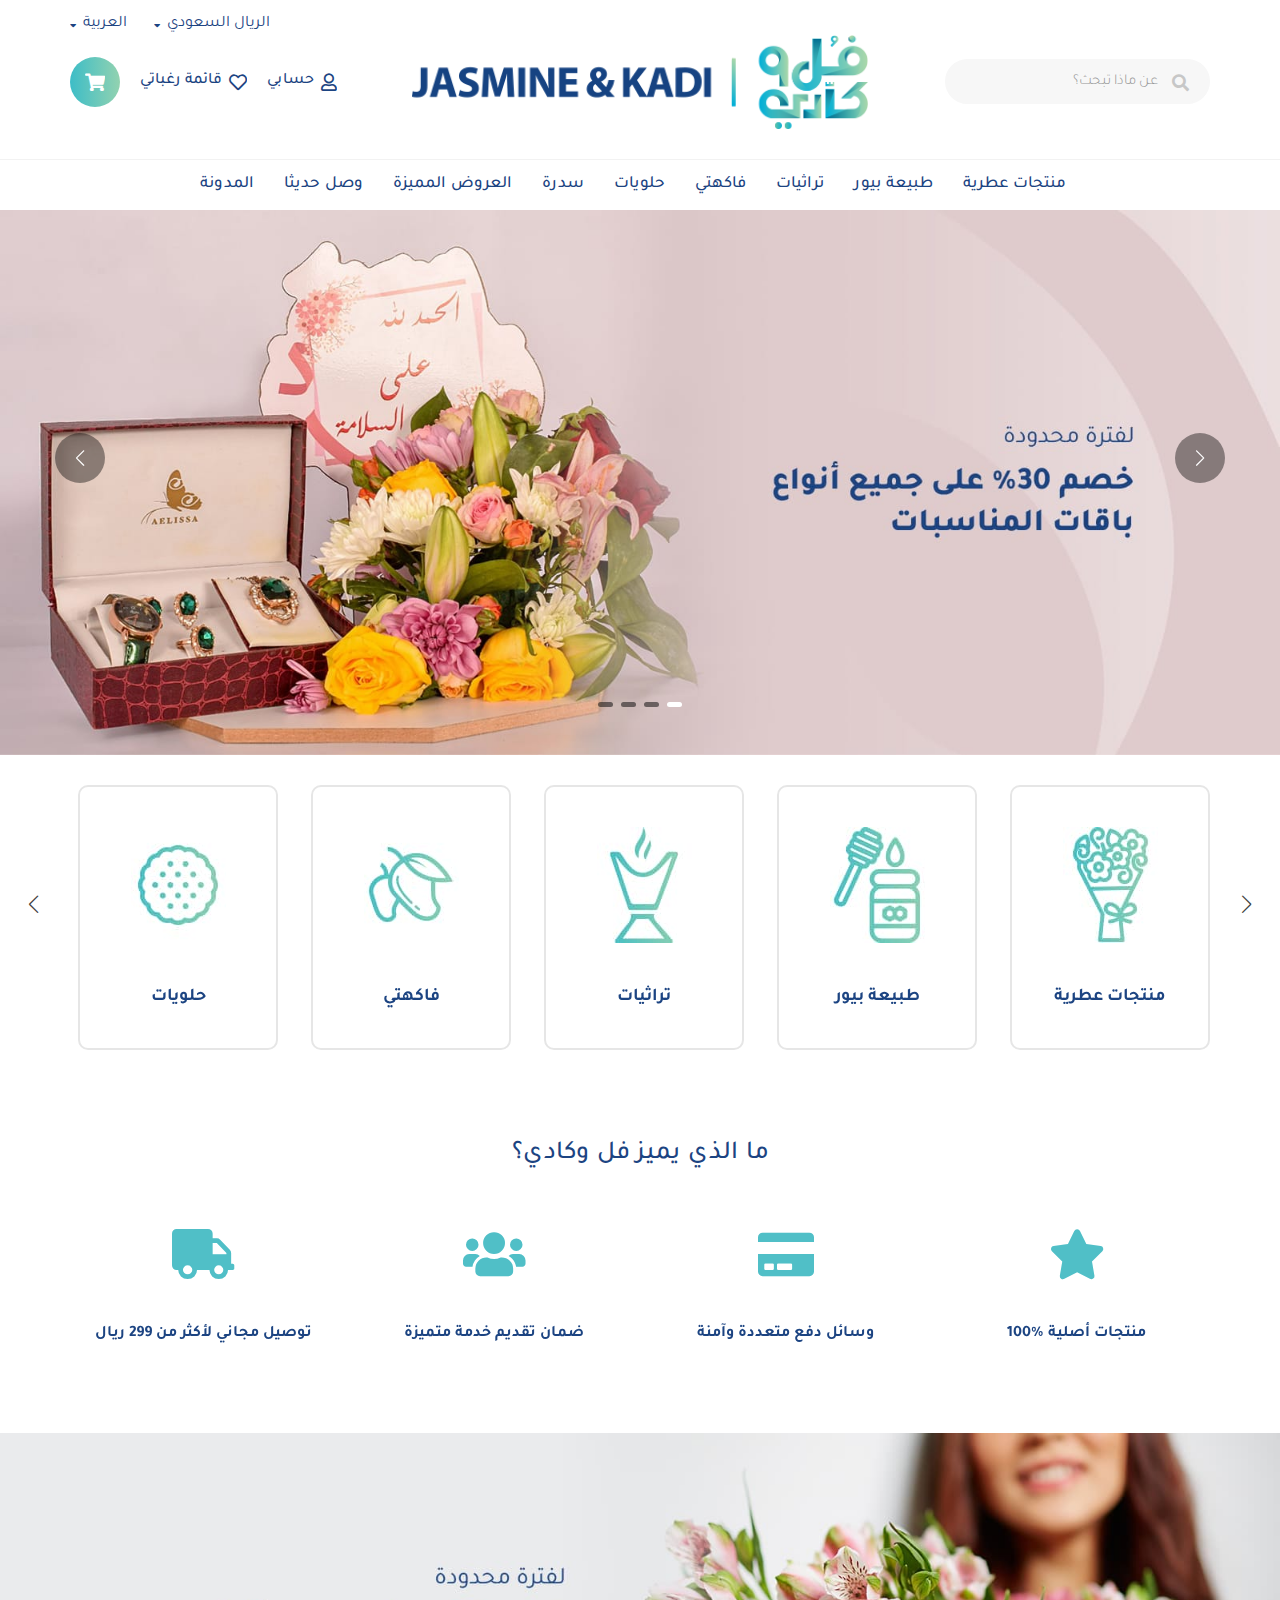
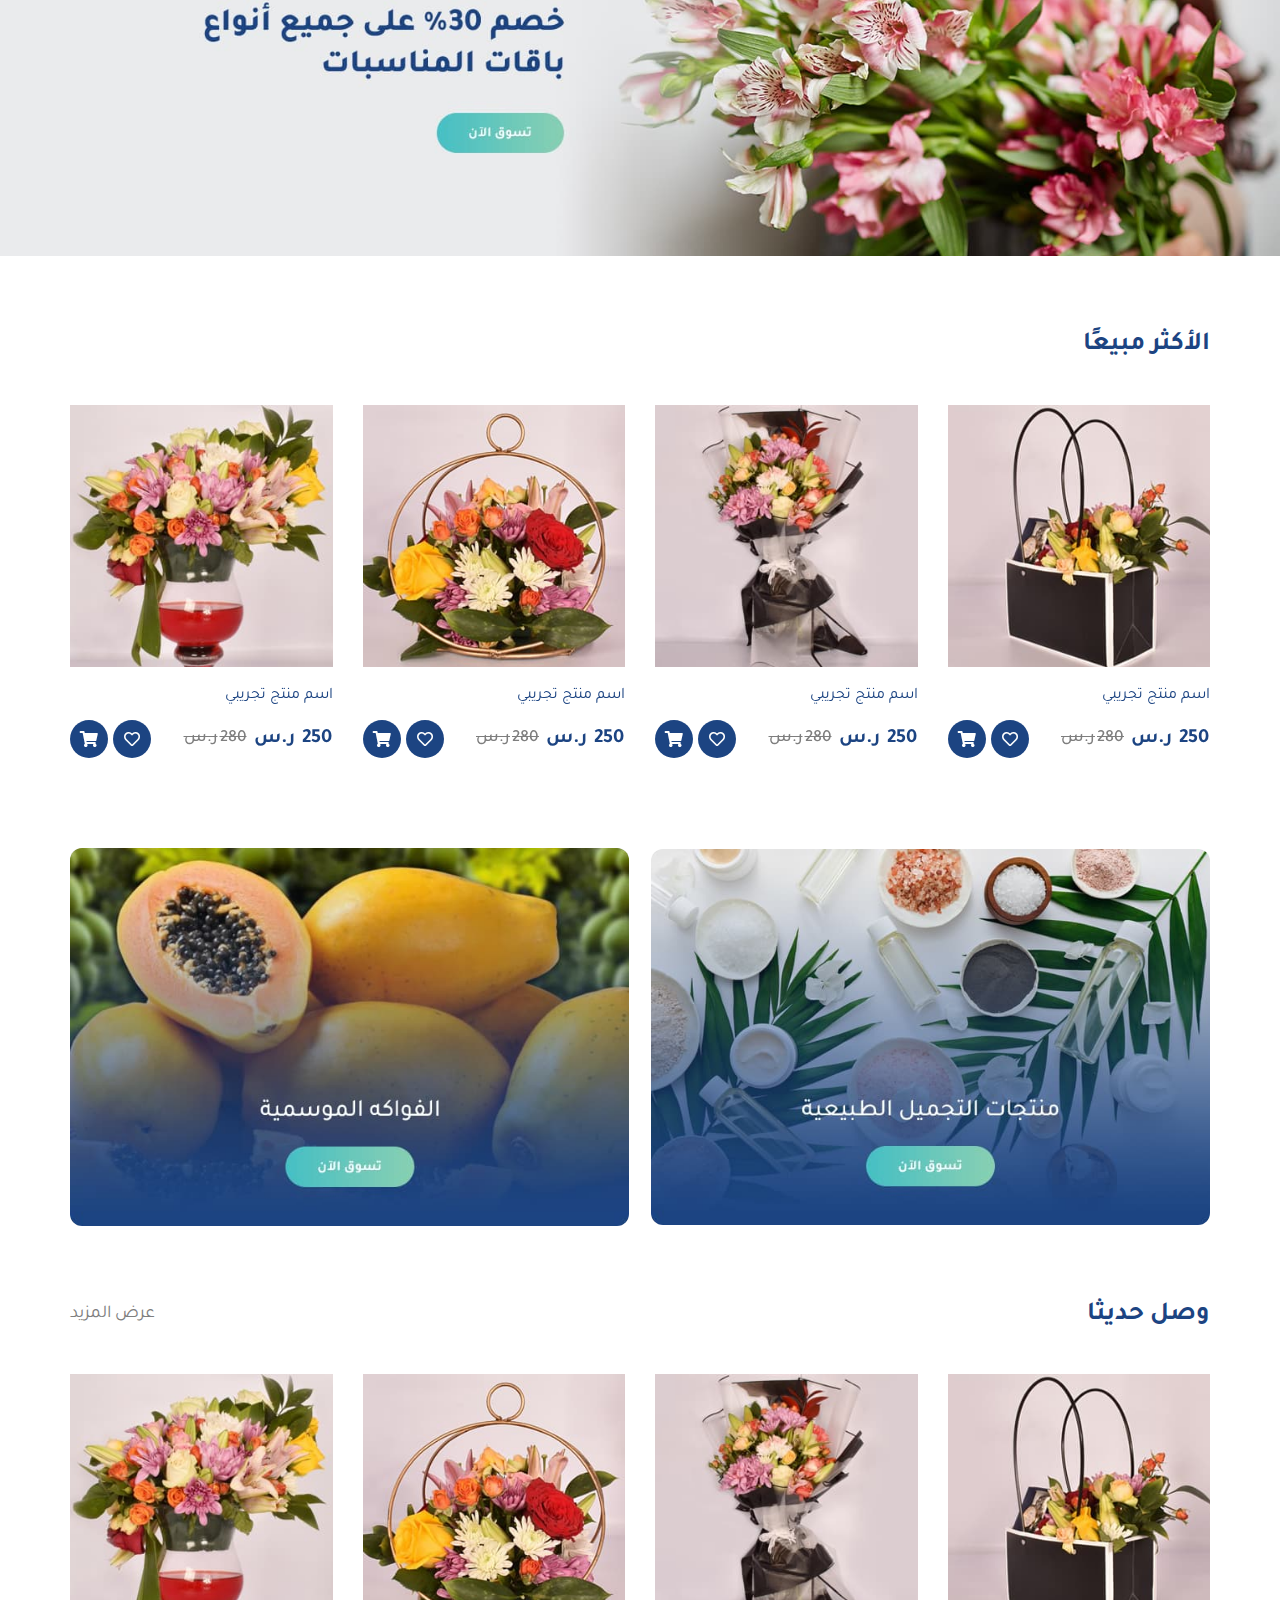
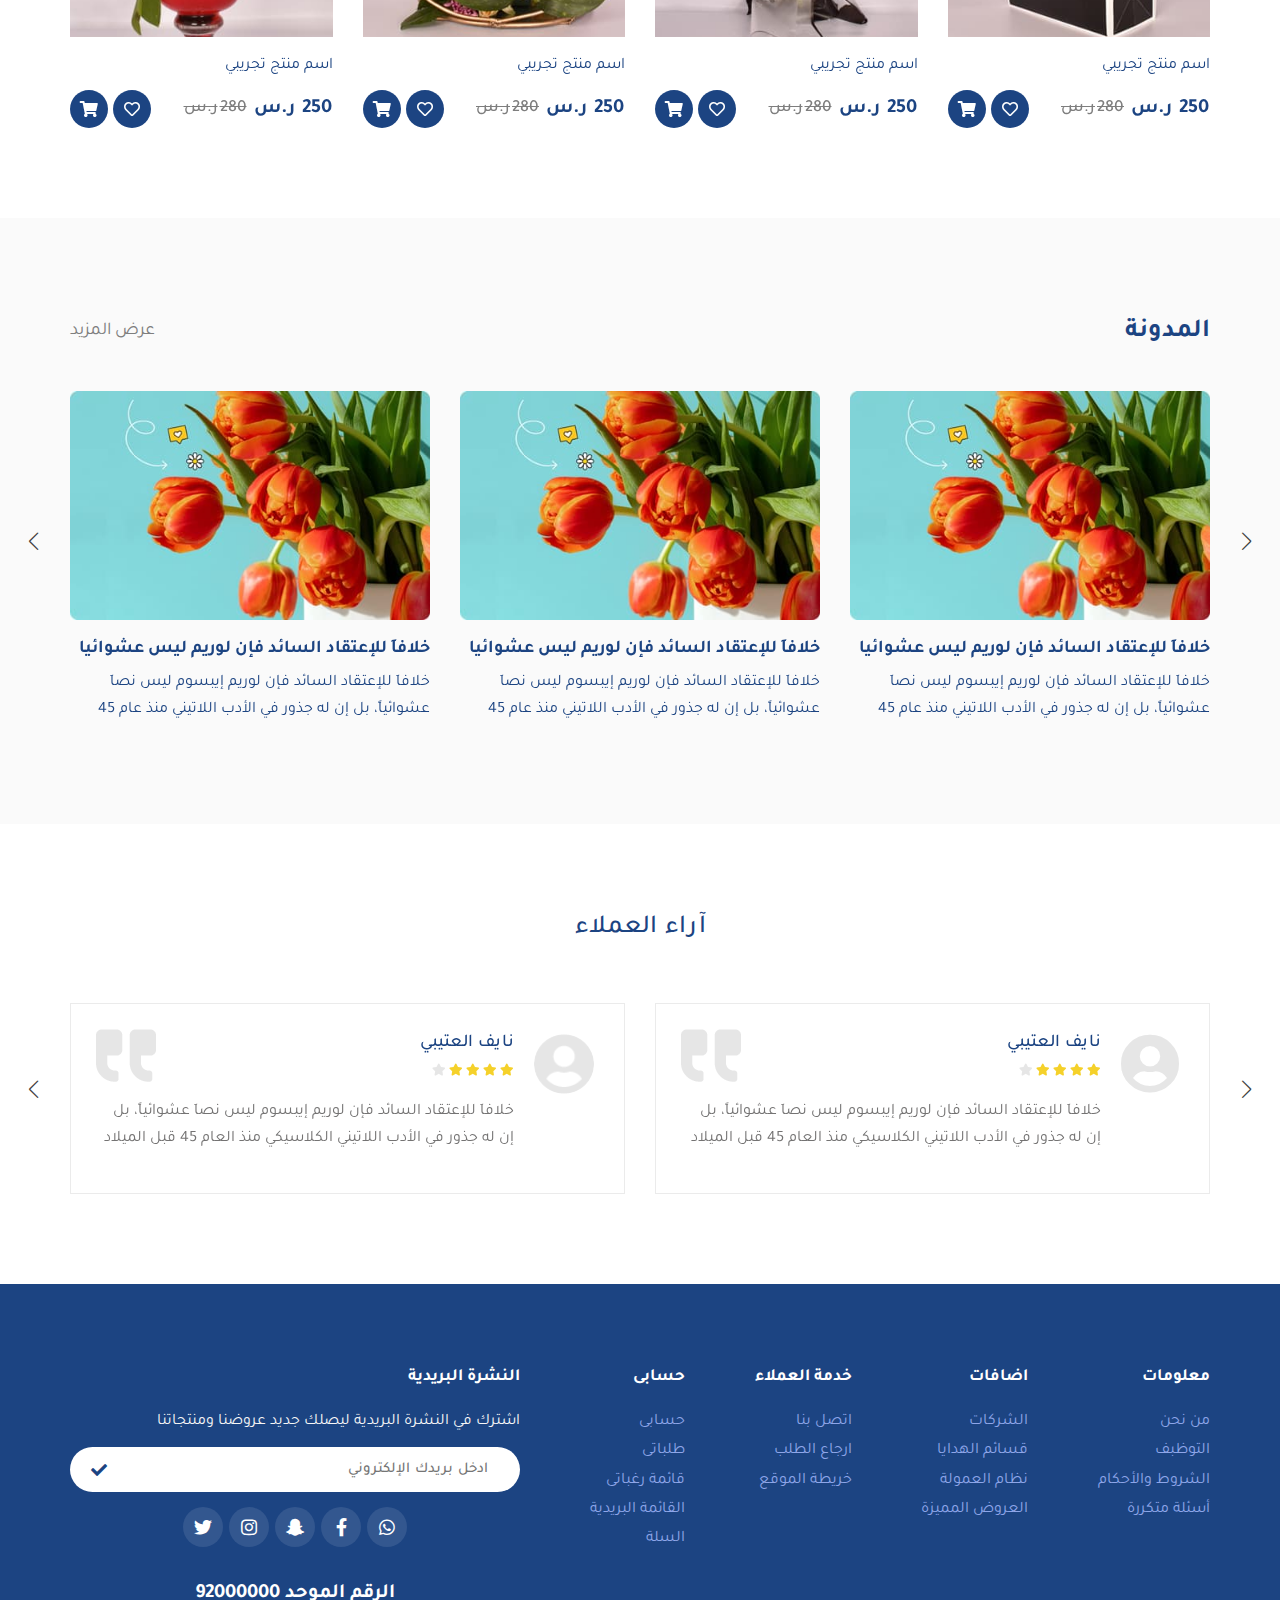
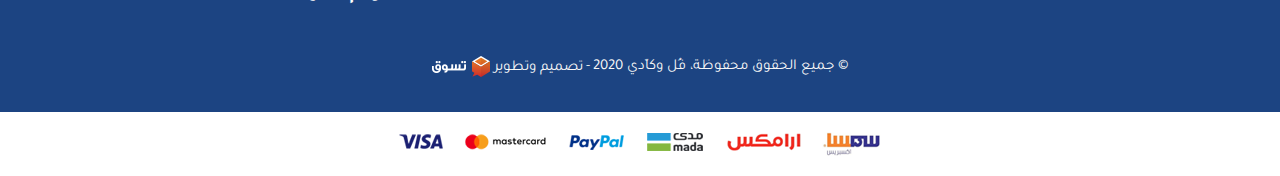
==== index.html @ ade29375 "finished" ====
<!DOCTYPE html>
<html lang="ar" dir="rtl">
  <head>
    <meta charset="UTF-8" />
    <meta name="viewport" content="width=device-width, initial-scale=1.0" />
    <link rel="stylesheet" href="./css/vendor/all.min.css" />
    <link rel="stylesheet" href="./css/vendor/bootstrap.min.css" />
    <link rel="stylesheet" href="./css/vendor/swiper-bundle.css" />
    <link rel="stylesheet" href="./css/main.css" />
    <link rel="shortcut icon" href="./images/favicon.png" />
    <title>فل وكادى</title>
  </head>

  <body class="overflow">
    <div class="pre-loader">
      <div class="content">
        <div class="flower-spinner">
          <div class="dots-container">
            <div class="bigger-dot">
              <div class="smaller-dot"></div>
            </div>
          </div>
        </div>
      </div>
    </div>

    <nav>
      <div class="container">
        <div class="nav-bottom">
          <div class="nav-icons nav-icons-sm flex-center">
            <div class="nava-btn nav-icon" id="nava-icon">
              <div class="ico-btn">
                <i class="fas fa-bars"></i>
              </div>
            </div>
            <div class="search-btn nav-icon" id="search-btn">
              <div class="ico-btn">
                <i class="fas fa-search"></i>
              </div>
            </div>
          </div>
          <div class="search">
            <div class="search-content">
              <div class="form">
                <div class="input-form">
                  <input type="text" placeholder="عن ماذا تبحث؟" />
                  <button class="search-btn flex-center">
                    <i class="fas fa-search"></i>
                  </button>
                </div>
              </div>
            </div>
          </div>
          <div class="nav-logo">
            <a href="#"><img src="./images/logo.png" alt=".." /></a>
          </div>
          <div class="nav-icons flex-center">
            <div class="top-setting user nav-icon">
              <span class="setting-anchor ico-btn">
                <i class="far fa-user"></i>
                <div class="txt">حسابي</div>
              </span>
              <ul class="top-dropDown">
                <li><a href="#">تسجيل الدخول</a></li>
                <li><a href="#"> تسجيل جديد</a></li>
              </ul>
            </div>
            <div class="favourite nav-icon">
              <a href="#" class="ico-btn">
                <i class="far fa-heart"></i>
                <div class="txt">قائمة رغباتي</div>
              </a>
            </div>
            <div class="cart nav-icon">
              <div class="ico-btn">
                <i class="fas fa-shopping-cart"></i>
              </div>
            </div>
            <div class="top-settings flex-center">
              <div class="top-setting currency nav-icon">
                <span class="setting-anchor ico-btn">
                  <span class="txt">الريال السعودي</span>
                  <i class="fas fa-caret-down down"></i>
                </span>
                <ul class="top-dropDown">
                  <li><a href="#">الريال السعودي</a></li>
                  <li><a href="#"> جنية مصرى</a></li>
                </ul>
              </div>
              <div class="top-setting nav-lang nav-icon">
                <span class="setting-anchor ico-btn">
                  <span class="txt">العربية</span>
                  <i class="fas fa-caret-down down"></i>
                </span>
                <ul class="top-dropDown">
                  <li><a href="./index.html">العربية</a></li>
                  <li><a href="./index-en.html"> English</a></li>
                </ul>
              </div>
            </div>
          </div>
        </div>
      </div>
      <div class="nava-container">
        <div class="container">
          <div class="nava" id="nava">
            <div class="nava-content">
              <div class="nava-head">
                <div class="top-settings flex-center">
                  <div class="top-setting currency nav-icon">
                    <span class="setting-anchor ico-btn">
                      <span class="txt">الريال السعودي</span>
                      <i class="fas fa-caret-down down"></i>
                    </span>
                    <ul class="top-dropDown">
                      <li><a href="#">الريال السعودي</a></li>
                      <li><a href="#"> جنية مصرى</a></li>
                    </ul>
                  </div>
                  <div class="top-setting nav-lang nav-icon">
                    <span class="setting-anchor ico-btn">
                      <span class="txt">العربية</span>
                      <i class="fas fa-caret-down down"></i>
                    </span>
                    <ul class="top-dropDown">
                      <li><a href="./index.html">العربية</a></li>
                      <li><a href="./index-en.html"> English</a></li>
                    </ul>
                  </div>
                </div>
                <div class="nava-close" id="close-nava">
                  <i class="fas fa-times"></i>
                </div>
              </div>
              <ul>
                <li><a href="#"> منتجات عطرية </a></li>
                <li class="top-setting sm-slide slide">
                  <a class="setting-anchor drop">
                    طبيعة بيور<i class="fas fa-angle-down down"></i>
                  </a>
                  <ul class="top-dropDown">
                    <li><a href="#">عسل</a></li>
                    <li><a href="#">سمن</a></li>
                    <li><a href="#">زيت سمسم</a></li>
                    <li><a href="#">سمن</a></li>
                  </ul>
                </li>
                <li><a href="#">تراثيات</a></li>
                <li><a href="#">فاكهتي</a></li>
                <li><a href="#">حلويات </a></li>
                <li><a href="#">سدرة </a></li>
                <li><a href="#">العروض المميزة</a></li>
                <li><a href="#">وصل حديثا </a></li>
                <li><a href="#">المدونة </a></li>
              </ul>
            </div>
          </div>
        </div>
      </div>
    </nav>

    <div class="search-form" id="search-form">
      <div class="close-search" id="close-search">
        <i class="fas fa-times"></i>
      </div>
      <div class="search">
        <div class="search-content">
          <div class="form">
            <div class="input-form">
              <input type="text" placeholder="ابحث عن ما تريد..." />
              <button class="search-btn flex-center">
                <i class="fas fa-search"></i>
              </button>
            </div>
          </div>
        </div>
      </div>
    </div>

    <header>
      <div class="swiper-container slider">
        <div class="swiper-wrapper">
          <div class="swiper-slide">
            <a href="#"
              ><img src="./images/header/header.jpg" alt="slide1 banner"
            /></a>
          </div>
          <div class="swiper-slide">
            <a href="#"
              ><img src="./images/header/header.jpg" alt="slide1 banner"
            /></a>
          </div>
          <div class="swiper-slide">
            <a href="#"
              ><img src="./images/header/header.jpg" alt="slide1 banner"
            /></a>
          </div>
          <div class="swiper-slide">
            <a href="#"
              ><img src="./images/header/header.jpg" alt="slide1 banner"
            /></a>
          </div>
        </div>

        <div class="swiper-pagination"></div>

        <div class="swiper-button-prev"></div>
        <div class="swiper-button-next"></div>
      </div>
    </header>

    <section class="categories">
      <div class="container">
        <div class="categories-content">
          <div class="categories-swiper-container s-containe">
            <div class="swiper-wrapper">
              <div class="swiper-slide">
                <div class="category">
                  <a href="#">
                    <div class="category-img">
                      <img src="./images/categories/1.jpg" alt=".." />
                    </div>
                    <h4>منتجات عطرية</h4>
                  </a>
                </div>
              </div>
              <div class="swiper-slide">
                <div class="category">
                  <a href="#">
                    <div class="category-img">
                      <img src="./images/categories/2.jpg" alt=".." />
                    </div>
                    <h4>طبيعة بيور</h4>
                  </a>
                </div>
              </div>
              <div class="swiper-slide">
                <div class="category">
                  <a href="#">
                    <div class="category-img">
                      <img src="./images/categories/3.jpg" alt=".." />
                    </div>
                    <h4>تراثيات</h4>
                  </a>
                </div>
              </div>
              <div class="swiper-slide">
                <div class="category">
                  <a href="#">
                    <div class="category-img">
                      <img src="./images/categories/4.jpg" alt=".." />
                    </div>
                    <h4>فاكهتي</h4>
                  </a>
                </div>
              </div>
              <div class="swiper-slide">
                <div class="category">
                  <a href="#">
                    <div class="category-img">
                      <img src="./images/categories/5.jpg" alt=".." />
                    </div>
                    <h4>حلويات</h4>
                  </a>
                </div>
              </div>
              <div class="swiper-slide">
                <div class="category">
                  <a href="#">
                    <div class="category-img">
                      <img src="./images/categories/6.jpg" alt=".." />
                    </div>
                    <h4>سدرة</h4>
                  </a>
                </div>
              </div>
            </div>

            <div class="swiper-pagination"></div>

            <div class="swiper-button-prev"></div>
            <div class="swiper-button-next"></div>
          </div>
        </div>
      </div>
    </section>

    <section class="notes">
      <div class="container">
        <div class="s-head">
          <h3>ما الذي يميز فٌل وكاّدي؟</h3>
        </div>
        <div class="notes-content">
          <div class="notes-swiper-container s-containe">
            <div class="swiper-wrapper">
              <div class="swiper-slide">
                <div class="note">
                  <a href="#">
                    <div class="note-img">
                      <i class="fas fa-star"></i>
                    </div>
                    <h4>منتجات أصلية %100</h4>
                  </a>
                </div>
              </div>
              <div class="swiper-slide">
                <div class="note">
                  <a href="#">
                    <div class="note-img">
                      <i class="fas fa-credit-card"></i>
                    </div>
                    <h4>وسائل دفع متعددة وآمنة</h4>
                  </a>
                </div>
              </div>
              <div class="swiper-slide">
                <div class="note">
                  <a href="#">
                    <div class="note-img">
                      <i class="fas fa-users"></i>
                    </div>
                    <h4>ضمان تقديم خدمة متميزة</h4>
                  </a>
                </div>
              </div>
              <div class="swiper-slide">
                <div class="note">
                  <a href="#">
                    <div class="note-img">
                      <i class="fas fa-truck"></i>
                    </div>
                    <h4>توصيل مجاني لأكثر من 299 ريال</h4>
                  </a>
                </div>
              </div>
            </div>

            <div class="swiper-pagination"></div>
          </div>
        </div>
      </div>
    </section>

    <section class="banner-container">
      <div class="banner-content flex-center">
        <div class="banner">
          <a href="#"><img src="./images/banners/1.jpg" alt=".." /></a>
        </div>
      </div>
    </section>

    <section class="product-slider">
      <div class="container">
        <div class="product-head s-head">
          <h3>الأكثر مبيعًا</h3>
        </div>
        <div class="product-body">
          <div class="product-swiper-container s-container s-containe">
            <div class="swiper-wrapper">
              <div class="swiper-slide">
                <div class="product">
                  <div class="product-img">
                    <a href="#">
                      <img src="./images/products/1.jpg" alt=".." />
                    </a>
                  </div>
                  <div class="product-disc">
                    <h5><a href="#">اسم منتج تجريبي</a></h5>
                    <div class="inner-disc">
                      <div class="price flex-center">
                        <div class="now"><span>250</span> <span>ر.س</span></div>
                        <div class="price-sale">
                          <span>280</span><span>ر.س</span>
                        </div>
                      </div>
                      <div class="product-btns flex-center">
                        <div class="like flex-center">
                          <a href="#"><i class="far fa-heart"></i></a>
                        </div>
                        <div class="cart flex-center">
                          <a href="#"><i class="fas fa-shopping-cart"></i></a>
                        </div>
                      </div>
                    </div>
                  </div>
                </div>
              </div>
              <div class="swiper-slide">
                <div class="product">
                  <div class="product-img">
                    <a href="#">
                      <img src="./images/products/2.jpg" alt=".." />
                    </a>
                  </div>
                  <div class="product-disc">
                    <h5><a href="#">اسم منتج تجريبي</a></h5>
                    <div class="inner-disc">
                      <div class="price flex-center">
                        <div class="now"><span>250</span> <span>ر.س</span></div>
                        <div class="price-sale">
                          <span>280</span><span>ر.س</span>
                        </div>
                      </div>
                      <div class="product-btns flex-center">
                        <div class="like flex-center">
                          <a href="#"><i class="far fa-heart"></i></a>
                        </div>
                        <div class="cart flex-center">
                          <a href="#"><i class="fas fa-shopping-cart"></i></a>
                        </div>
                      </div>
                    </div>
                  </div>
                </div>
              </div>
              <div class="swiper-slide">
                <div class="product">
                  <div class="product-img">
                    <a href="#">
                      <img src="./images/products/3.jpg" alt=".." />
                    </a>
                  </div>
                  <div class="product-disc">
                    <h5><a href="#">اسم منتج تجريبي</a></h5>
                    <div class="inner-disc">
                      <div class="price flex-center">
                        <div class="now"><span>250</span> <span>ر.س</span></div>
                        <div class="price-sale">
                          <span>280</span><span>ر.س</span>
                        </div>
                      </div>
                      <div class="product-btns flex-center">
                        <div class="like flex-center">
                          <a href="#"><i class="far fa-heart"></i></a>
                        </div>
                        <div class="cart flex-center">
                          <a href="#"><i class="fas fa-shopping-cart"></i></a>
                        </div>
                      </div>
                    </div>
                  </div>
                </div>
              </div>
              <div class="swiper-slide">
                <div class="product">
                  <div class="product-img">
                    <a href="#">
                      <img src="./images/products/4.jpg" alt=".." />
                    </a>
                  </div>
                  <div class="product-disc">
                    <h5><a href="#">اسم منتج تجريبي</a></h5>
                    <div class="inner-disc">
                      <div class="price flex-center">
                        <div class="now"><span>250</span> <span>ر.س</span></div>
                        <div class="price-sale">
                          <span>280</span><span>ر.س</span>
                        </div>
                      </div>
                      <div class="product-btns flex-center">
                        <div class="like flex-center">
                          <a href="#"><i class="far fa-heart"></i></a>
                        </div>
                        <div class="cart flex-center">
                          <a href="#"><i class="fas fa-shopping-cart"></i></a>
                        </div>
                      </div>
                    </div>
                  </div>
                </div>
              </div>
            </div>

            <div class="swiper-pagination"></div>

            <div class="swiper-button-prev"></div>
            <div class="swiper-button-next"></div>
          </div>
        </div>
      </div>
    </section>

    <section class="banner-container banner2">
      <div class="container">
        <div class="banner-content flex-center">
          <div class="banner">
            <a href="#"><img src="./images/banners/2.jpg" alt=".." /></a>
          </div>
          <div class="banner">
            <a href="#"><img src="./images/banners/3.jpg" alt=".." /></a>
          </div>
        </div>
      </div>
    </section>

    <section class="product-slider">
      <div class="container">
        <div class="product-head s-head">
          <h3>وصل حديثا</h3>
          <a href="#">عرض المزيد</a>
        </div>
        <div class="product-body">
          <div class="product-swiper-container s-container s-containe">
            <div class="swiper-wrapper">
              <div class="swiper-slide">
                <div class="product">
                  <div class="product-img">
                    <a href="#">
                      <img src="./images/products/1.jpg" alt=".." />
                    </a>
                  </div>
                  <div class="product-disc">
                    <h5><a href="#">اسم منتج تجريبي</a></h5>
                    <div class="inner-disc">
                      <div class="price flex-center">
                        <div class="now"><span>250</span> <span>ر.س</span></div>
                        <div class="price-sale">
                          <span>280</span><span>ر.س</span>
                        </div>
                      </div>
                      <div class="product-btns flex-center">
                        <div class="like flex-center">
                          <a href="#"><i class="far fa-heart"></i></a>
                        </div>
                        <div class="cart flex-center">
                          <a href="#"><i class="fas fa-shopping-cart"></i></a>
                        </div>
                      </div>
                    </div>
                  </div>
                </div>
              </div>
              <div class="swiper-slide">
                <div class="product">
                  <div class="product-img">
                    <a href="#">
                      <img src="./images/products/2.jpg" alt=".." />
                    </a>
                  </div>
                  <div class="product-disc">
                    <h5><a href="#">اسم منتج تجريبي</a></h5>
                    <div class="inner-disc">
                      <div class="price flex-center">
                        <div class="now"><span>250</span> <span>ر.س</span></div>
                        <div class="price-sale">
                          <span>280</span><span>ر.س</span>
                        </div>
                      </div>
                      <div class="product-btns flex-center">
                        <div class="like flex-center">
                          <a href="#"><i class="far fa-heart"></i></a>
                        </div>
                        <div class="cart flex-center">
                          <a href="#"><i class="fas fa-shopping-cart"></i></a>
                        </div>
                      </div>
                    </div>
                  </div>
                </div>
              </div>
              <div class="swiper-slide">
                <div class="product">
                  <div class="product-img">
                    <a href="#">
                      <img src="./images/products/3.jpg" alt=".." />
                    </a>
                  </div>
                  <div class="product-disc">
                    <h5><a href="#">اسم منتج تجريبي</a></h5>
                    <div class="inner-disc">
                      <div class="price flex-center">
                        <div class="now"><span>250</span> <span>ر.س</span></div>
                        <div class="price-sale">
                          <span>280</span><span>ر.س</span>
                        </div>
                      </div>
                      <div class="product-btns flex-center">
                        <div class="like flex-center">
                          <a href="#"><i class="far fa-heart"></i></a>
                        </div>
                        <div class="cart flex-center">
                          <a href="#"><i class="fas fa-shopping-cart"></i></a>
                        </div>
                      </div>
                    </div>
                  </div>
                </div>
              </div>
              <div class="swiper-slide">
                <div class="product">
                  <div class="product-img">
                    <a href="#">
                      <img src="./images/products/4.jpg" alt=".." />
                    </a>
                  </div>
                  <div class="product-disc">
                    <h5><a href="#">اسم منتج تجريبي</a></h5>
                    <div class="inner-disc">
                      <div class="price flex-center">
                        <div class="now"><span>250</span> <span>ر.س</span></div>
                        <div class="price-sale">
                          <span>280</span><span>ر.س</span>
                        </div>
                      </div>
                      <div class="product-btns flex-center">
                        <div class="like flex-center">
                          <a href="#"><i class="far fa-heart"></i></a>
                        </div>
                        <div class="cart flex-center">
                          <a href="#"><i class="fas fa-shopping-cart"></i></a>
                        </div>
                      </div>
                    </div>
                  </div>
                </div>
              </div>
            </div>

            <div class="swiper-pagination"></div>

            <div class="swiper-button-prev"></div>
            <div class="swiper-button-next"></div>
          </div>
        </div>
      </div>
    </section>

    <section class="news">
      <div class="container">
        <div class="news-head s-head">
          <h3>المدونة</h3>
          <a href="#">عرض المزيد</a>
        </div>
        <div class="news-content">
          <div class="news-swiper-container s-containe">
            <div class="swiper-wrapper">
              <div class="swiper-slide">
                <div class="news-item">
                  <div class="news-img">
                    <a href="#">
                      <img src="./images/news.jpg" alt=".." />
                    </a>
                  </div>
                  <div class="news-body">
                    <h3>
                      <a href="#">
                        خلافاَ للإعتقاد السائد فإن لوريم ليس عشوائيا</a
                      >
                    </h3>
                    <p>
                      خلافاَ للإعتقاد السائد فإن لوريم إيبسوم ليس نصاَ عشوائياً،
                      بل إن له جذور في الأدب اللاتيني منذ عام 45
                    </p>
                  </div>
                </div>
              </div>
              <div class="swiper-slide">
                <div class="news-item">
                  <div class="news-img">
                    <a href="#">
                      <img src="./images/news.jpg" alt=".." />
                    </a>
                  </div>
                  <div class="news-body">
                    <h3>
                      <a href="#">
                        خلافاَ للإعتقاد السائد فإن لوريم ليس عشوائيا</a
                      >
                    </h3>
                    <p>
                      خلافاَ للإعتقاد السائد فإن لوريم إيبسوم ليس نصاَ عشوائياً،
                      بل إن له جذور في الأدب اللاتيني منذ عام 45
                    </p>
                  </div>
                </div>
              </div>
              <div class="swiper-slide">
                <div class="news-item">
                  <div class="news-img">
                    <a href="#">
                      <img src="./images/news.jpg" alt=".." />
                    </a>
                  </div>
                  <div class="news-body">
                    <h3>
                      <a href="#">
                        خلافاَ للإعتقاد السائد فإن لوريم ليس عشوائيا</a
                      >
                    </h3>
                    <p>
                      خلافاَ للإعتقاد السائد فإن لوريم إيبسوم ليس نصاَ عشوائياً،
                      بل إن له جذور في الأدب اللاتيني منذ عام 45
                    </p>
                  </div>
                </div>
              </div>
            </div>

            <div class="swiper-pagination"></div>

            <div class="swiper-button-prev"></div>
            <div class="swiper-button-next"></div>
          </div>
        </div>
      </div>
    </section>

    <section class="comments">
      <div class="container">
        <div class="comments-head s-head">
          <h3>آراء العملاء</h3>
        </div>
        <div class="comments-content">
          <div class="comments-swiper-container s-containe">
            <div class="swiper-wrapper">
              <div class="swiper-slide">
                <div class="comment">
                  <div class="comment-img">
                    <a href="#">
                      <i class="fas fa-user-circle"></i>
                    </a>
                  </div>
                  <div class="comment-body">
                    <h3>
                      <a href="#"> نايف العتيبي </a>
                    </h3>
                    <div class="stars">
                      <i class="fas fa-star"></i>
                      <i class="fas fa-star"></i>
                      <i class="fas fa-star"></i>
                      <i class="fas fa-star"></i>
                      <i class="fas fa-star blank"></i>
                    </div>
                    <p>
                      خلافاَ للإعتقاد السائد فإن لوريم إيبسوم ليس نصاَ عشوائياً،
                      بل إن له جذور في الأدب اللاتيني الكلاسيكي منذ العام 45 قبل
                      الميلاد
                    </p>
                  </div>
                </div>
              </div>
              <div class="swiper-slide">
                <div class="comment">
                  <div class="comment-img">
                    <a href="#">
                      <img src="./images/icons/user.png" alt="..">
                    </a>
                  </div>
                  <div class="comment-body">
                    <h3>
                      <a href="#"> نايف العتيبي </a>
                    </h3>
                    <div class="stars">
                      <i class="fas fa-star"></i>
                      <i class="fas fa-star"></i>
                      <i class="fas fa-star"></i>
                      <i class="fas fa-star"></i>
                      <i class="fas fa-star blank"></i>
                    </div>
                    <p>
                      خلافاَ للإعتقاد السائد فإن لوريم إيبسوم ليس نصاَ عشوائياً،
                      بل إن له جذور في الأدب اللاتيني الكلاسيكي منذ العام 45 قبل
                      الميلاد
                    </p>
                  </div>
                </div>
              </div>
            </div>

            <div class="swiper-pagination"></div>

            <div class="swiper-button-prev"></div>
            <div class="swiper-button-next"></div>
          </div>
        </div>
      </div>
    </section>

    <footer>
      <div class="container">
        <div class="footer-top">
          <div
            class="info footer-list"
            data-target="#collapse1"
            aria-expanded="false"
            aria-controls="collapse1"
          >
            <div class="head">
              <h4>معلومات <i class="fas fa-angle-down down"></i></h4>
            </div>
            <ul id="collapse1">
              <li><a href="#">من نحن</a></li>
              <li><a href="#">التوظبف</a></li>
              <li><a href="#">الشروط والأحكام</a></li>
              <li><a href="#">أسئلة متكررة</a></li>
            </ul>
          </div>
          <div
            class="adds footer-list"
            data-target="#collapse2"
            aria-expanded="false"
            aria-controls="collapse2"
          >
            <div class="head">
              <h4>اضافات <i class="fas fa-angle-down down"></i></h4>
            </div>
            <ul id="collapse2">
              <li><a href="#">الشركات </a></li>
              <li><a href="#">قسائم الهدايا</a></li>
              <li><a href="#">نظام العمولة</a></li>
              <li><a href="#">العروض المميزة</a></li>
            </ul>
          </div>
          <div
            class="cust footer-list"
            data-target="#collapse3"
            aria-expanded="false"
            aria-controls="collapse3"
          >
            <div class="head">
              <h4>خدمة العملاء <i class="fas fa-angle-down down"></i></h4>
            </div>
            <ul id="collapse3">
              <li><a href="#">اتصل بنا</a></li>
              <li><a href="#">ارجاع الطلب</a></li>
              <li><a href="#">خريطة الموقع</a></li>
            </ul>
          </div>
          <div
            class="account footer-list"
            data-target="#collapse4"
            aria-expanded="false"
            aria-controls="collapse4"
          >
            <div class="head">
              <h4>حسابى <i class="fas fa-angle-down down"></i></h4>
            </div>
            <ul id="collapse4">
              <li><a href="#">حسابى</a></li>
              <li><a href="#">طلباتى</a></li>
              <li><a href="#">قائمة رغباتى</a></li>
              <li><a href="#">القائمة البريدية</a></li>
              <li><a href="#">السلة</a></li>
            </ul>
          </div>
          <div class="mail">
            <div class="head">
              <h4>النشرة البريدية</h4>
            </div>
            <p>اشترك في النشرة البريدية ليصلك جديد عروضنا ومنتجاتنا</p>
            <form action="#">
              <div class="input-form">
                <input type="text" placeholder="ادخل بريدك الإلكتروني" />
                <button class="search-btn flex-center">
                  <i class="fas fa-check"></i>
                </button>
              </div>
            </form>
            <div class="social">
              <div class="social-content flex-center">
                <div class="social-icon whats">
                  <a class="flex-center" href="#">
                    <i class="fab fa-whatsapp"></i>
                  </a>
                </div>
                <div class="social-icon facebook">
                  <a class="flex-center" href="#">
                    <i class="fab fa-facebook-f"></i>
                  </a>
                </div>
                <div class="social-icon snap">
                  <a class="flex-center" href="#">
                    <i class="fab fa-snapchat-ghost"></i>
                  </a>
                </div>
                <div class="social-icon insta">
                  <a class="flex-center" href="#">
                    <i class="fab fa-instagram"></i>
                  </a>
                </div>
                <div class="social-icon twitter">
                  <a class="flex-center" href="#">
                    <i class="fab fa-twitter"></i>
                  </a>
                </div>
              </div>
            </div>
            <div class="call">الرقم الموحد <span>92000000</span> </div>
          </div>
        </div>
        <div class="credit">
          <p> &copy; جميع الحقوق محفوظة، فُل وكاّدي 2020 </p>
          <p class="dash"> - </p>
          <p>
            تصميم وتطوير
            <a href="https://tasawk.com.sa/" target="_blank"
              ><img src="./images/icons/footer.png" alt=".."
            /></a>
          </p>
        </div>
      </div>
    </footer>

    <div class="payment">
      <div class="container">
        <img src="./images/icons/pay.png" alt=".." />
      </div>
    </div>

    <div
      id="up"
      class="up flex-center"
      onclick="window.scroll({top: 0,behavior: 'smooth'});"
    >
      <i class="fas fa-arrow-up"></i>
    </div>

    <script src="./js/vendor/jquery.min.js"></script>
    <script src="./js/vendor/bootstrap.min.js"></script>
    <script src="./js/vendor/swiper-bundle.js"></script>
    <script src="./js/main.js"></script>
  </body>
</html>
---- css/main.css ----
.overflow {
  overflow: hidden !important;
}

@font-face {
  font-family: "Tajawal";
  src: url("../fonts/Tajawal-Light.woff2") format("woff2"), url("../fonts/Tajawal-Light.woff") format("woff");
  font-weight: 300;
  font-style: normal;
  font-display: swap;
}

@font-face {
  font-family: "Tajawal";
  src: url("../fonts/Tajawal-Regular.woff2") format("woff2"), url("../fonts/Tajawal-Regular.woff") format("woff");
  font-weight: 400;
  font-style: normal;
  font-display: swap;
}

@font-face {
  font-family: "Tajawal";
  src: url("../fonts/Tajawal-Medium.woff2") format("woff2"), url("../fonts/Tajawal-Medium.woff") format("woff");
  font-weight: 500;
  font-style: normal;
  font-display: swap;
}

@font-face {
  font-family: "Tajawal";
  src: url("../fonts/Tajawal-Bold.woff2") format("woff2"), url("../fonts/Tajawal-Bold.woff") format("woff");
  font-weight: 700;
  font-style: normal;
  font-display: swap;
}

@font-face {
  font-family: "Tajawal";
  src: url("../fonts/Tajawal-ExtraBold.woff2") format("woff2"), url("../fonts/Tajawal-ExtraBold.woff") format("woff");
  font-weight: 800;
  font-style: normal;
  font-display: swap;
}

body {
  scroll-behavior: smooth;
  width: 100%;
  font-family: "Tajawal", sans-serif;
  color: black;
  line-height: 1.2;
  font-size: 16px;
  font-weight: 500;
}

a {
  color: inherit;
  transition: all 0.5s;
}

a:hover {
  text-decoration: none;
}

a:focus {
  text-decoration: none;
}

.flex-center {
  display: flex;
  justify-content: center;
  align-items: center;
}

ul {
  list-style: none;
  margin: 0;
}

.c2,
.container {
  width: 1400px;
  max-width: 100%;
  margin-right: auto;
  margin-left: auto;
  padding: 0;
}

@media (max-width: 1400px) {
  .c2,
  .container {
    width: 1140px;
  }
}

@media (max-width: 1200px) {
  .c2,
  .container {
    padding: 0 15px;
  }
}

*::-webkit-scrollbar {
  width: 8px;
  background-color: #f5f5f5;
}

*::-webkit-scrollbar-thumb {
  border-radius: 0;
  box-shadow: inset 0 0 10px #4141414d;
  background: #1c4482;
}

.pre-loader {
  width: 100%;
  height: 100vh;
  position: fixed;
  top: 0;
  left: 0;
  z-index: 999999;
  background-color: #fff;
  display: flex;
  justify-content: center;
  align-items: center;
}

.pre-loader .content {
  display: flex;
  align-items: center;
  justify-content: center;
  flex-direction: column;
}

.pre-loader .flower-spinner,
.pre-loader .flower-spinner * {
  box-sizing: border-box;
}

.pre-loader .flower-spinner {
  height: 70px;
  width: 70px;
  display: flex;
  flex-direction: row;
  align-items: center;
  justify-content: center;
  transform: scale(1.7);
}

.pre-loader .flower-spinner .dots-container {
  height: calc(70px / 7);
  width: calc(70px / 7);
}

.pre-loader .flower-spinner .smaller-dot {
  background: #50bfc7;
  height: 100%;
  width: 100%;
  border-radius: 50%;
  animation: flower-spinner-smaller-dot-animation 2.5s 0s infinite both;
}

.pre-loader .flower-spinner .bigger-dot {
  background: #50bfc7;
  height: 100%;
  width: 100%;
  padding: 10%;
  border-radius: 50%;
  animation: flower-spinner-bigger-dot-animation 2.5s 0s infinite both;
}

.s-containe {
  width: 100%;
  overflow: hidden;
  margin: auto;
}

.s-containe .swiper-pagination {
  position: static;
  margin-top: 25px;
  display: none;
}

@media (max-width: 1200px) {
  .s-containe .swiper-pagination {
    display: block;
  }
}

.s-containe .swiper-pagination-bullet {
  width: 7px;
  height: 7px;
  border-radius: 50px;
  background-color: rgba(0, 0, 0, 0.4);
  opacity: 1;
  transition: all 0.5s;
}

.s-containe .swiper-pagination-bullet-active {
  opacity: 1;
  background-color: #50bfc7;
}

.s-containe .swiper-container-horizontal > .swiper-pagination-bullets .swiper-pagination-bullet {
  margin: 0 2.5px;
}

.s-containe .swiper-button-prev,
.s-containe .swiper-button-next {
  transition: all 0.5s ease-in;
  top: 45%;
  border: none;
  background-color: transparent;
}

@media (max-width: 1200px) {
  .s-containe .swiper-button-prev,
  .s-containe .swiper-button-next {
    display: none;
  }
}

.s-containe .swiper-button-prev:after,
.s-containe .swiper-button-next:after {
  color: #3f3f3f;
  font-size: 18px;
  transition: all 0.5s;
}

.s-containe .swiper-button-prev:hover:after,
.s-containe .swiper-button-next:hover:after {
  color: #1c4482;
}

.s-containe .swiper-button-prev {
  right: -50px;
}

.s-containe .swiper-button-next {
  left: -50px;
}

.s-containe .swiper-slide {
  height: auto;
}

.s-head {
  margin-bottom: 45px;
  display: flex;
  justify-content: space-between;
  align-items: center;
}

.s-head h3 {
  margin: 0;
  font-size: 26px;
  color: #1c4482;
  font-weight: 700;
}

@media (max-width: 576px) {
  .s-head h3 {
    font-size: 24px;
  }
}

.s-head a {
  font-size: 18px;
  font-weight: 400;
  color: #7e7e7e;
}

.product {
  height: 100%;
}

.product .product-img {
  text-align: center;
  display: flex;
  justify-content: center;
  align-items: center;
  overflow: hidden;
  margin-bottom: 20px;
  position: relative;
}

.product .product-img > a {
  width: 100%;
}

.product .product-img img {
  transition: all 1s;
  max-width: 100%;
  transform: scale(1.05);
}

.product .product-img::before {
  position: absolute;
  top: 0;
  left: -105%;
  z-index: 2;
  display: block;
  content: "";
  width: 50%;
  height: 100%;
  background: linear-gradient(to right, rgba(255, 255, 255, 0) 0%, rgba(255, 255, 255, 0.3) 100%);
  transform: skewX(-25deg);
  cursor: pointer;
}

.product .product-img:hover::before {
  animation: shine 0.7s ease forwards;
}

.product .product-img:hover img {
  transform: scale(1);
}

.product .product-disc h5 {
  font-size: 16px;
  font-weight: 400;
  margin: 0 0 15px 0;
  line-height: 18px;
  color: #1c4482;
}

.product .product-disc h5:hover a {
  color: #50bfc7;
}

.product .product-disc .inner-disc {
  display: flex;
  justify-content: space-between;
  align-items: center;
}

.product .product-disc .price .now {
  font-size: 20px;
  font-weight: 700;
  color: #1c4482;
}

.product .product-disc .price .price-sale {
  text-decoration: line-through;
  color: #7e7e7e;
  margin-inline-start: 5px;
  font-size: 17px;
  font-weight: 500;
}

.product .product-disc .price span {
  margin: 0 1px;
}

.product .product-disc .product-btns div {
  height: 38px;
  width: 38px;
  border-radius: 50px;
  background-color: #1c4482;
  transition: all 0.5s;
  color: white;
}

.product .product-disc .product-btns div a {
  color: inherit;
  font-size: 16px;
  line-height: 0;
}

.product .product-disc .product-btns div:hover {
  background-color: #50bfc7;
}

.product .product-disc .product-btns div:hover a {
  color: inherit;
}

.product .product-disc .product-btns .cart {
  margin-inline-start: 5px;
}

@media (max-width: 576px) {
  .product .product-disc {
    text-align: center;
  }
  .product .product-disc .inner-disc {
    flex-direction: column;
    justify-content: center;
  }
  .product .product-disc .product-btns {
    margin-top: 10px;
  }
  .product .product-disc .price {
    flex-direction: column;
  }
}

.product-slider {
  position: relative;
  overflow: hidden;
  padding: 75px 0 90px;
}

@media (max-width: 576px) {
  .product-slider {
    padding: 45px 0;
  }
}

.banner-container {
  position: relative;
  overflow: hidden;
}

.banner-container .banner-content {
  justify-content: space-between;
  flex-wrap: wrap;
}

.banner-container .banner-content .banner {
  position: relative;
  overflow: hidden;
  text-align: center;
  width: 100%;
}

.banner-container .banner-content .banner img {
  width: 100%;
  transition: all 0.5s;
  transform: scale(1);
}

.banner-container .banner-content .banner::before {
  position: absolute;
  top: 0;
  left: -105%;
  z-index: 2;
  display: block;
  content: "";
  width: 50%;
  height: 100%;
  background: linear-gradient(to right, rgba(255, 255, 255, 0) 0%, rgba(255, 255, 255, 0.3) 100%);
  transform: skewX(-25deg);
  cursor: pointer;
}

.banner-container .banner-content .banner:hover::before {
  animation: shine 0.7s ease forwards;
}

.banner-container .banner-content .banner:hover img {
  transform: scale(1.01);
}

.banner-container.banner2 .banner {
  width: 49%;
  max-width: 700px;
  border-radius: 12px;
}

@media (max-width: 576px) {
  .banner-container.banner2 .banner {
    width: 100%;
    margin: 0 auto 10px;
  }
}

nav .lnr-chevron-down {
  font-size: 11px;
}

nav .top-setting {
  position: relative;
}

nav .top-setting .setting-anchor {
  display: flex;
  align-items: center;
  cursor: pointer;
  transition: all 0.3s ease-in-out;
}

nav .top-setting .top-dropDown {
  position: absolute;
  flex-direction: column;
  text-align: start;
  top: calc(100% + 7px);
  left: 50%;
  transform: translateX(-50%);
  background-color: white;
  border-radius: 5px;
  box-shadow: 0px 0px 15px 0px rgba(0, 0, 0, 0.1);
  min-width: 175px;
  width: fit-content;
  padding: 16px 20px;
  transition: all 0.3s ease-in-out;
  visibility: hidden;
  opacity: 0;
  z-index: 9;
}

nav .top-setting .top-dropDown > li > a {
  color: #727272;
  font-weight: 300;
  white-space: nowrap;
  margin-bottom: 15px;
  display: block;
  transition: all 0.3s ease-in-out;
  font-size: 15px;
}

nav .top-setting .top-dropDown > li > a:hover {
  color: #50bfc7;
}

nav .top-setting .top-dropDown > li:last-of-type a {
  border-bottom: 0;
  margin-bottom: 0;
  padding-bottom: 0;
}

nav .top-setting:hover .setting-anchor {
  color: #50bfc7;
}

nav .top-setting:hover > .top-dropDown {
  visibility: visible;
  opacity: 1;
}

nav .nav-bottom {
  padding: 35px 0 30px;
  display: flex;
  align-items: center;
  justify-content: space-between;
  position: relative;
}

nav .nav-bottom .nav-logo {
  text-align: start;
  max-width: 40%;
}

nav .nav-bottom .nav-logo img {
  max-width: 100%;
}

@media (max-width: 576px) {
  nav .nav-bottom .nav-logo {
    max-width: 145px;
  }
}

nav .nav-bottom .nav-icons {
  align-items: center;
  justify-content: flex-end;
  width: 30%;
}

nav .nav-bottom .nav-icons .nav-icon {
  margin-inline-start: 20px;
}

nav .nav-bottom .nav-icons .nav-icon .ico-btn {
  font-size: 18px;
  cursor: pointer;
  transition: all 0.5s;
  position: relative;
  color: #1c4482;
  overflow: hidden;
  display: flex;
  align-items: center;
  justify-content: center;
}

nav .nav-bottom .nav-icons .nav-icon .ico-btn .txt {
  font-size: 16px;
  margin-inline-start: 7px;
}

nav .nav-bottom .nav-icons .nav-icon:hover .ico-btn {
  color: #50bfc7;
}

nav .nav-bottom .nav-icons .nav-icon .top-dropDown {
  min-width: 120px;
  text-align: center;
}

nav .nav-bottom .nav-icons .nav-lang {
  margin-inline-start: 20px;
}

nav .nav-bottom .nav-icons .top-settings {
  position: absolute;
  top: 15px;
  left: 0;
}

nav .nav-bottom .nav-icons .cart {
  height: 50px;
  width: 50px;
  background-color: #1c4482;
  border-radius: 50%;
  display: flex;
  align-items: center;
  justify-content: center;
  background: linear-gradient(90deg, #3dbdc7 0%, #92d2b0 100%);
  position: relative;
  cursor: pointer;
}

nav .nav-bottom .nav-icons .cart .ico-btn {
  color: white;
  z-index: 1;
}

nav .nav-bottom .nav-icons .cart:after {
  content: "";
  height: 100%;
  width: 100%;
  border-radius: 50%;
  position: absolute;
  top: 0;
  left: 0;
  background: linear-gradient(-90deg, #3dbdc7 0%, #92d2b0 100%);
  opacity: 0;
  transition: all 0.5s;
}

nav .nav-bottom .nav-icons .cart:hover:after {
  opacity: 1;
}

nav .nav-bottom .nav-icons .cart:hover .ico-btn {
  color: white;
}

nav .nav-bottom .nav-icons .nava-btn,
nav .nav-bottom .nav-icons .search-btn {
  display: none;
}

@media (max-width: 1200px) {
  nav .nav-bottom .nav-icons {
    justify-content: flex-end;
  }
  nav .nav-bottom .nav-icons .nava-btn,
  nav .nav-bottom .nav-icons .search-btn {
    display: block;
  }
  nav .nav-bottom .nav-icons .top-settings,
  nav .nav-bottom .nav-icons .favourite {
    display: none;
  }
  nav .nav-bottom .nav-icons .nav-icon .txt {
    display: none;
  }
  nav .nav-bottom .nav-icons .cart {
    height: 40px;
    width: 40px;
  }
}

nav .nav-bottom .nav-icons-sm {
  justify-content: flex-start;
  display: none;
}

nav .nav-bottom .nav-icons-sm .nav-icon {
  margin-inline-start: 0;
  margin-inline-end: 20px;
}

@media (max-width: 1200px) {
  nav .nav-bottom .nav-icons-sm {
    display: flex;
  }
}

nav .nav-bottom .search {
  width: 30%;
}

nav .nav-bottom .search .search-content {
  position: relative;
}

nav .nav-bottom .search .search-content .form {
  display: flex;
  justify-content: flex-start;
  align-items: flex-start;
  border-radius: 50px;
}

nav .nav-bottom .search .search-content .input-form {
  max-width: 100%;
  position: relative;
}

nav .nav-bottom .search .search-content input {
  width: 265px;
  max-width: 100%;
  height: 45px;
  background-color: #f7f7f7;
  border: 2px solid #f7f7f7;
  border-radius: 50px;
  padding-inline-start: 50px;
  outline: none;
  transition: all 0.5s;
  font-size: 15px;
  color: #949494;
  font-weight: 300;
}

nav .nav-bottom .search .search-content input::placeholder {
  color: #949494;
}

nav .nav-bottom .search .search-content input:focus {
  border-color: #50bfc7;
}

nav .nav-bottom .search .search-content .search-btn {
  font-size: 17px;
  position: absolute;
  top: 50%;
  right: 15px;
  transform: translateY(-50%);
  transition: all 0.5s;
  color: #c7c7c7;
  cursor: pointer;
  border: none;
  outline: none;
  box-shadow: none;
  line-height: 0;
  font-weight: 400;
  background-color: transparent;
}

nav .nav-bottom .search .search-content .search-btn:hover {
  color: #1c4482;
}

@media (max-width: 1200px) {
  nav .nav-bottom .search {
    display: none;
  }
}

nav .top-settings .nav-lang {
  margin-inline-start: 20px;
}

nav .nav-lang .setting-anchor,
nav .currency .setting-anchor {
  color: #888888;
}

nav .nav-lang .setting-anchor .txt,
nav .currency .setting-anchor .txt {
  font-size: 13px;
  font-weight: 400;
}

nav .nav-lang .setting-anchor .down,
nav .currency .setting-anchor .down {
  font-size: 10px;
  margin-inline-start: 7px;
}

nav .nav-lang .top-dropDown,
nav .currency .top-dropDown {
  min-width: 120px;
  text-align: center;
}

nav .nava-container {
  padding: 15px 0;
  border-top: 1px solid #f2f2f2;
}

@media (max-width: 1200px) {
  nav .nava-container {
    padding: 0;
    border: none;
  }
}

nav .nava {
  transition: all 0.5s;
  margin: 0 auto;
}

nav .nava .nava-content {
  display: flex;
  align-items: center;
  justify-content: center;
}

nav .nava .nava-content > ul {
  display: flex;
  align-items: center;
  justify-content: center;
  padding: 0;
}

nav .nava .nava-content > ul > li {
  margin: 0 15px;
}

nav .nava .nava-content > ul > li > a,
nav .nava .nava-content > ul > li > .setting-anchor {
  font-size: 17px;
  font-weight: 500;
  transition: all 0.5s;
  text-transform: capitalize;
  color: #1c4482;
}

nav .nava .nava-content > ul > li > a:hover,
nav .nava .nava-content > ul > li > .setting-anchor:hover {
  color: #50bfc7;
}

nav .nava .nava-content > ul > li > a .down,
nav .nava .nava-content > ul > li > .setting-anchor .down {
  display: none;
}

nav .nava .nava-content > ul > li > .top-dropDown {
  flex-direction: column;
  background-color: #50bfc7;
}

nav .nava .nava-content > ul > li > .top-dropDown > li > a {
  color: white;
  font-size: 17px;
  font-weight: 500;
  text-transform: capitalize;
  margin: 0;
  padding: 7px 0 10px;
  border-bottom: 1px solid rgba(255, 255, 255, 0.15);
}

nav .nava .nava-content > ul > li > .top-dropDown > li > a:hover {
  color: white;
}

nav .nava .nava-content > ul > li > .top-dropDown > li:last-child a {
  border-bottom: none;
}

nav .nava .nava-content > ul > li:last-child {
  margin-inline-end: 0;
}

nav .nava .nava-content > ul > .slide {
  width: 100%;
}

nav .nava .nava-content > ul > .slide > .setting-anchor {
  display: flex;
  align-items: center;
  justify-content: space-between;
}

nav .nava .nava-content > ul .sm-link {
  display: none;
}

@media (max-width: 1200px) {
  nav .nava .nava-content > ul .sm-link {
    display: block;
  }
}

nav .nava .nava-content .nava-head {
  display: none;
}

@media (max-width: 1200px) {
  nav .nava {
    margin: 0;
    position: fixed;
    top: 0;
    left: 0;
    background-color: rgba(0, 0, 0, 0.8);
    height: 0;
    width: 100%;
    z-index: -5;
    opacity: 0;
    transition: all 0.5s;
  }
  nav .nava .nava-content {
    position: absolute;
    top: 0;
    right: -150%;
    background-color: white;
    height: 100vh;
    width: 60%;
    transition: all 0.5s;
    flex-direction: column;
    text-align: right;
    padding: 0 30px;
    padding-top: 30px;
    justify-content: flex-start;
    align-items: flex-start;
  }
  nav .nava .nava-content > ul {
    display: flex;
    flex-direction: column;
    align-items: flex-start;
    margin: 30px 0;
    width: 100%;
  }
  nav .nava .nava-content > ul li {
    margin: 10px 0;
  }
  nav .nava .nava-content > ul li a .down,
  nav .nava .nava-content > ul li .setting-anchor .down {
    display: block;
    transition: all 0.5s;
    font-size: 11px;
  }
  nav .nava .nava-content > ul li > .top-dropDown {
    background-color: unset;
    padding: 0;
    padding-top: 15px;
    padding-inline-start: 15px;
    margin: 0;
    min-width: unset;
    width: 100%;
    border: none;
    display: flex;
    flex-direction: column;
    text-align: start;
  }
  nav .nava .nava-content > ul li > .top-dropDown > li > a {
    border: none;
    padding: 0;
    color: #1c4482;
  }
  nav .nava .nava-content > ul li > .top-dropDown > li > a:hover {
    color: #50bfc7;
  }
  nav .nava .nava-content > ul .home {
    order: -1;
  }
  nav .nava .nava-content > ul .slide-active > .setting-anchor {
    color: #1c4482;
  }
  nav .nava .nava-content > ul .slide-active > .setting-anchor .down {
    transform: rotate(180deg);
  }
  nav .nava .nava-content .nava-head {
    width: 100%;
    display: flex;
    align-items: center;
    justify-content: space-between;
    margin: 9px 0;
    font-size: 17px;
    position: relative;
  }
  nav .nava .nava-content .nava-head a {
    color: grey;
  }
  nav .nava .nava-content .nava-head .nava-close {
    font-size: 25px;
    cursor: pointer;
    color: #bdbdbd;
  }
}

@media (max-width: 1200px) and (max-width: 576px) {
  nav .nava .nava-content {
    width: 85%;
  }
  nav .nava .nava-content .nava-head {
    font-size: 16px;
  }
  nav .nava .nava-content .nava-head a {
    color: #929292;
  }
  nav .nava .nava-content .nava-head .nava-close {
    font-size: 18px;
  }
  nav .nava .nava-content li {
    margin: 9px 0;
  }
  nav .nava .nava-content li a {
    font-size: 16px;
  }
}

nav .nava-active {
  opacity: 1;
  z-index: 999;
  height: 100vh;
}

nav .nava-active .nava-content {
  right: 0;
  min-height: 100%;
  max-height: 100%;
  height: 100%;
  overflow-y: auto;
}

.up {
  height: 45px;
  width: 45px;
  background-color: rgba(0, 0, 0, 0.5);
  right: 10px;
  bottom: 30px;
  color: white;
  font-size: 17px;
  position: fixed;
  z-index: 999;
  border-radius: 100%;
  cursor: pointer;
  visibility: hidden;
  opacity: 0;
  transition: all 0.5s;
}

.up:hover {
  background-color: #50bfc7;
}

.active-up {
  visibility: visible;
  opacity: 1;
}

.search-form {
  height: 0%;
  width: 0%;
  background-color: white;
  position: fixed;
  top: 50%;
  left: 50%;
  transform: translate(-50%, -50%);
  opacity: 0;
  z-index: -500;
  overflow: hidden;
  transition: all 0.5s;
  display: flex;
  flex-direction: column;
  justify-content: flex-start;
  align-items: center;
  font-size: 20px;
}

@media (max-width: 768px) {
  .search-form {
    font-size: 18px;
  }
}

.search-form .close-search {
  font-size: 20px;
  margin-bottom: 170px;
  margin-top: 40px;
  cursor: pointer;
}

@media (max-width: 576px) {
  .search-form .close-search {
    margin-bottom: 130px;
    margin-top: 50px;
  }
}

.search-form .search {
  max-width: 90%;
}

.search-form .search .search-content {
  position: relative;
}

.search-form .search .search-content .form {
  display: flex;
  justify-content: flex-start;
  align-items: flex-start;
  border-radius: 50px;
}

.search-form .search .search-content .input-form {
  max-width: 100%;
  position: relative;
}

.search-form .search .search-content input {
  width: 455px;
  max-width: 100%;
  height: 40px;
  font-size: 13px;
  background-color: #f5f5f5;
  border-radius: 0;
  padding-inline-start: 20px;
  color: #90a4ae;
  outline: none;
  transition: all 0.5s;
  border: 2px solid transparent;
  border-radius: 50px;
}

.search-form .search .search-content input:focus {
  border-color: #50bfc7;
}

.search-form .search .search-content .search-btn {
  font-size: 15px;
  position: absolute;
  top: 50%;
  left: 15px;
  transform: translateY(-50%);
  transition: all 0.5s;
  color: #212121;
  cursor: pointer;
  border: none;
  outline: none;
  box-shadow: none;
  line-height: 0;
  font-weight: 400;
  background-color: transparent;
}

.search-form .search .search-content .search-btn:hover {
  color: #1c4482;
}

.search-form-active {
  opacity: 1 !important;
  z-index: 2000 !important;
  height: 100% !important;
  width: 100% !important;
}

header .swiper-container {
  width: 100%;
  height: auto;
}

header .swiper-container .swiper-pagination {
  bottom: 40px;
}

@media (max-width: 576px) {
  header .swiper-container .swiper-pagination {
    bottom: 15px;
  }
}

header .swiper-container .swiper-pagination-bullet {
  width: 15px;
  height: 5px;
  border-radius: 50px;
  background-color: rgba(0, 0, 0, 0.5);
  opacity: 1;
  transition: all 0.5s;
}

header .swiper-container .swiper-pagination-bullet-active {
  opacity: 1;
  background-color: white;
}

header .swiper-container .swiper-container-horizontal > .swiper-pagination-bullets .swiper-pagination-bullet {
  margin: 0 2.5px;
}

header .swiper-container .swiper-button-prev,
header .swiper-container .swiper-button-next {
  transition: all 0.5s ease-in;
  top: 45%;
  border: none;
  background-color: rgba(0, 0, 0, 0.4);
  height: 50px;
  width: 50px;
  border-radius: 50px;
  display: flex;
  justify-content: center;
  align-items: center;
}

@media (max-width: 992px) {
  header .swiper-container .swiper-button-prev,
  header .swiper-container .swiper-button-next {
    display: none;
  }
}

header .swiper-container .swiper-button-prev:after,
header .swiper-container .swiper-button-next:after {
  color: white;
  font-size: 16px;
  transition: all 0.5s;
}

header .swiper-container .swiper-button-prev:hover,
header .swiper-container .swiper-button-next:hover {
  background-color: white;
}

header .swiper-container .swiper-button-prev:hover:after,
header .swiper-container .swiper-button-next:hover:after {
  color: #1c4482;
}

header .swiper-container .swiper-button-prev {
  right: 55px;
}

header .swiper-container .swiper-button-next {
  left: 55px;
}

header .swiper-container .swiper-slide img {
  width: 100%;
  height: auto;
  transition: all 0.5s;
}

.categories {
  padding: 30px 0 90px;
  overflow: hidden;
}

@media (max-width: 576px) {
  .categories {
    padding: 50px 0;
  }
}

.categories .categories-content {
  position: relative;
}

.categories .category-img {
  display: flex;
  align-items: center;
  justify-content: center;
  transition: all 0.5s;
  overflow: hidden;
  margin: 0 auto 45px;
}

.categories .category-img img {
  max-width: 100%;
  transition: all 0.5s;
}

.categories h4 {
  color: #1c4482;
  font-size: 18px;
  margin: 0;
  font-weight: 700;
  transition: all 0.5s;
}

.categories a:hover {
  color: #50bfc7;
}

.categories .category {
  text-align: center;
  border-radius: 10px;
  border: 2px solid #e6e6e6;
  padding: 40px 0;
  transition: all 0.5s;
  max-width: 96%;
}

.categories .category:hover {
  border-color: #50bfc7;
}

.categories .category:hover h4 {
  color: #50bfc7;
}

@media (max-width: 576px) {
  .categories .category {
    max-width: 100%;
    padding: 20px 0;
  }
}

.notes {
  padding: 0 0 90px;
  overflow: hidden;
}

@media (max-width: 576px) {
  .notes {
    padding: 0 0 50px;
  }
}

.notes .s-head {
  margin-bottom: 60px;
  text-align: center;
  justify-content: center;
}

.notes .s-head h3 {
  font-weight: 500;
}

.notes .notes-content {
  position: relative;
}

.notes .note-img {
  margin: 0 auto 30px;
  font-size: 50px;
  text-align: center;
  color: #50bfc7;
}

.notes h4 {
  color: #1c4482;
  font-size: 16px;
  margin: 0;
  font-weight: 700;
  transition: all 0.5s;
}

.notes a:hover {
  color: #50bfc7;
}

.notes .note {
  text-align: center;
  transition: all 0.5s;
}

.notes .note:hover h4 {
  color: #50bfc7;
}

.brands {
  padding: 100px 0;
  overflow: hidden;
}

@media (max-width: 576px) {
  .brands {
    padding: 50px 0;
  }
}

.brands .brands-content {
  position: relative;
}

.brands .brand-img {
  border-radius: 100%;
  margin: 0 auto;
  display: flex;
  align-items: center;
  justify-content: center;
  transition: all 0.5s;
  overflow: hidden;
  height: 155px;
  width: 155px;
  border: 2px solid #f2f2f2;
}

.brands .brand-img img {
  border-radius: 100%;
  max-width: 100%;
  transition: all 0.5s;
}

.brands .more-btn {
  margin-top: 50px;
  text-align: center;
}

.brands .more-btn .more {
  color: #a4a4a4;
  font-size: 18px;
  font-weight: 300;
  position: relative;
  display: inline-block;
}

.brands .more-btn .more:before, .brands .more-btn .more:after {
  background-color: #a4a4a4;
  content: "";
  display: inline-block;
  height: 2px;
  position: relative;
  vertical-align: middle;
  width: 10px;
}

.brands .more-btn .more:before {
  right: -7px;
}

.brands .more-btn .more:after {
  left: -7px;
}

.brands .more-btn .more:hover {
  color: #1c4482;
}

.brands .more-btn .more:hover:before, .brands .more-btn .more:hover:after {
  background-color: #50bfc7;
}

.brands .brand {
  text-align: center;
}

.brands .brand:hover .brand-img {
  border-color: #1c4482;
}

.news {
  padding: 100px 0;
  background-color: #fafafa;
}

.news .news-content {
  position: relative;
}

.news .news-item {
  width: 100%;
}

.news .news-item .news-img {
  position: relative;
  margin-bottom: 20px;
}

.news .news-item .news-img img {
  width: 100%;
}

.news .news-item .news-body h3 {
  font-size: 18px;
  font-weight: 700;
  margin: 0 0 10px 0;
}

.news .news-item .news-body h3 a {
  color: #1c4482;
}

.news .news-item .news-body h3:hover a {
  color: #50bfc7;
}

.news .news-item .news-body p {
  font-size: 16px;
  font-weight: 400;
  margin: 0;
  color: #1c4482;
  line-height: 1.7;
}

@media (max-width: 992px) {
  .news {
    padding: 45px 0;
  }
}

.comments {
  padding: 90px 0;
}

.comments .s-head {
  margin-bottom: 60px;
  text-align: center;
  justify-content: center;
}

.comments .s-head h3 {
  font-weight: 500;
}

.comments .comments-content {
  position: relative;
}

.comments a:hover {
  color: inherit;
}

.comments .comment {
  width: 100%;
  display: flex;
  align-items: flex-start;
  justify-content: flex-start;
  background-image: url("../images/icons/quotes.png");
  background-position: 25px 25px;
  background-repeat: no-repeat;
  border: 1px solid #ebebeb;
  padding: 30px;
}

.comments .comment .comment-img {
  position: relative;
  margin-inline-end: 20px;
  color: #e6e6e6;
  font-size: 60px;
  line-height: 0;
}

.comments .comment .comment-img img {
  height: 60px;
  width: 60px;
  border-radius: 100%;
}

.comments .comment .comment-body h3 {
  font-size: 18px;
  font-weight: 500;
  margin: 0 0 10px 0;
}

.comments .comment .comment-body h3 a {
  color: #1c4482;
}

.comments .comment .comment-body h3:hover a {
  color: #50bfc7;
}

.comments .comment .comment-body .stars {
  font-size: 12px;
  margin-bottom: 20px;
  color: #f5d12a;
}

.comments .comment .comment-body .stars .blank {
  color: #e6e6e6;
}

.comments .comment .comment-body p {
  font-size: 16px;
  font-weight: 400;
  margin: 0 0 10px 0;
  color: #747373;
  line-height: 1.7;
}

@media (max-width: 992px) {
  .comments {
    padding: 45px 0;
  }
}

@media (max-width: 576px) {
  .comments .comment {
    flex-direction: column;
    align-items: center;
    justify-content: center;
    padding: 30px 15px;
  }
  .comments .comment .comment-img {
    margin-inline-end: 0;
    margin-bottom: 20px;
  }
  .comments .comment .comment-body {
    text-align: center;
  }
}

footer {
  padding-top: 85px;
  padding-bottom: 35px;
  overflow: hidden;
  background-color: #1c4482;
}

footer .footer-top {
  display: flex;
  justify-content: space-between;
  margin-bottom: 50px;
}

@media (max-width: 992px) {
  footer .footer-top {
    justify-content: center;
    text-align: center;
    flex-direction: column;
    align-items: center;
    margin-bottom: 30px;
  }
}

footer .head h4 {
  margin: 0;
  margin-bottom: 25px;
  text-transform: uppercase;
  font-weight: 700;
  font-size: 17px;
  color: white;
}

footer .head h4 .down {
  font-size: 14px;
  transition: all 0.5s;
  display: none;
}

@media (max-width: 992px) {
  footer .head h4 .down {
    display: inline;
  }
}

footer ul {
  padding: 0;
}

footer ul li {
  margin-bottom: 10px;
  transition: all 0.5s;
  color: #8ea6e9;
}

footer ul li a {
  font-size: 16px;
  transition: all 0.3s;
  text-transform: capitalize;
  font-weight: 400;
}

footer ul li:hover {
  transform: translateX(-5px);
}

footer ul li:hover a {
  color: white;
}

footer .mail {
  max-width: 100%;
}

footer .mail p {
  margin: 0 0 15px 0;
  color: #f7f7f7;
  font-size: 16px;
  font-weight: 400;
}

footer .mail form {
  display: flex;
  justify-content: flex-start;
  align-items: flex-start;
  border-radius: 50px;
}

footer .mail .input-form {
  max-width: 100%;
  position: relative;
}

footer .mail input {
  width: 450px;
  max-width: 100%;
  height: 45px;
  font-size: 15px;
  background-color: white;
  padding-inline-start: 30px;
  color: #7b7b7b;
  outline: none;
  transition: all 0.5s;
  border: 2px solid transparent;
  border-radius: 50px;
}

footer .mail input:focus {
  border-color: #50bfc7;
}

footer .mail .search-btn {
  font-size: 16px;
  position: absolute;
  top: 50%;
  left: 15px;
  transform: translateY(-50%);
  transition: all 0.5s;
  color: #1c4482;
  cursor: pointer;
  border: none;
  outline: none;
  box-shadow: none;
  line-height: 0;
  background-color: transparent;
}

footer .mail .search-btn:hover {
  color: #50bfc7;
}

footer .mail .call {
  color: white;
  margin-top: 35px;
  font-size: 20px;
  font-weight: 700;
  text-align: center;
}

@media (max-width: 992px) {
  footer .mail {
    margin-top: 30px;
  }
}

footer .social {
  margin-top: 15px;
}

footer .social .social-icon {
  margin: 0 3px;
}

footer .social .social-icon a {
  height: 40px;
  width: 40px;
  background-color: #33578f;
  border-radius: 100%;
  font-size: 18px;
  transition: all 0.3s;
  color: white;
  display: flex;
  align-items: center;
  justify-content: center;
}

footer .social .social-icon:hover a {
  background-color: #50bfc7;
}

footer .footer-list {
  transition: all 0.5s;
}

@media (max-width: 992px) {
  footer .footer-list {
    width: 100%;
  }
  footer .footer-list .head h4 {
    display: flex;
    justify-content: space-between;
    align-items: center;
  }
  footer .footer-list ul {
    text-align: start;
  }
}

footer .footer-list-active .head h4 .down {
  transform: rotate(180deg);
}

footer .credit {
  text-align: center;
  display: flex;
  align-items: center;
  justify-content: center;
}

footer .credit p {
  font-size: 15px;
  color: #f7f7f7;
  font-weight: 400;
  margin: 0;
}

footer .credit .dash {
  margin: 0 3px;
}

@media (max-width: 992px) {
  footer .credit {
    flex-direction: column;
  }
  footer .credit p {
    margin: 6px 0;
  }
  footer .credit .dash {
    display: none;
  }
}

.payment {
  text-align: center;
  padding: 20px 0;
}

.payment img {
  max-width: 100%;
}

html[dir="ltr"] .s-containe .swiper-button-prev {
  right: unset;
  left: -50px;
}

html[dir="ltr"] .s-containe .swiper-button-next {
  left: unset;
  right: -50px;
}

@media (max-width: 1200px) {
  html[dir="ltr"] nav .nava .nava-content {
    right: unset;
    left: -150%;
  }
}

html[dir="ltr"] nav .nava-active .nava-content {
  right: unset;
  left: 0;
}

html[dir="ltr"] nav .nav-bottom .search .search-content .search-btn {
  right: unset;
  left: 15px;
}

html[dir="ltr"] nav .nav-bottom .nav-icons .top-settings {
  left: unset;
  right: 0;
}

html[dir="ltr"] header .swiper-container .swiper-button-prev {
  right: unset;
  left: 55px;
}

html[dir="ltr"] header .swiper-container .swiper-button-next {
  left: unset;
  right: 55px;
}

html[dir="ltr"] .comments .comment {
  background-position-x: calc(100% - 25px);
}

html[dir="ltr"] .search-form .search .search-content .search-btn,
html[dir="ltr"] footer .mail .search-btn {
  left: unset;
  right: 15px;
}

html[dir="ltr"] .up {
  right: unset;
  left: 10px;
}

html[dir="ltr"] footer .footer-top ul li:hover {
  transform: translateX(5px);
}

@keyframes vibe {
  0%,
  100% {
    transform: rotate(0);
  }
  25% {
    transform: rotate(-10deg);
  }
  50% {
    transform: rotate(10deg);
  }
  75% {
    transform: rotate(-10deg);
  }
}

@keyframes shine {
  100% {
    left: 125%;
  }
}

@keyframes flower-spinner-bigger-dot-animation {
  0%,
  100% {
    box-shadow: #50bfc7 0px 0px 0px, #50bfc7 0px 0px 0px, #50bfc7 0px 0px 0px, #50bfc7 0px 0px 0px, #50bfc7 0px 0px 0px, #50bfc7 0px 0px 0px, #50bfc7 0px 0px 0px, #50bfc7 0px 0px 0px;
  }
  50% {
    transform: rotate(180deg);
  }
  25%,
  75% {
    box-shadow: #50bfc7 26px 0px 0px, #50bfc7 -26px 0px 0px, #50bfc7 0px 26px 0px, #50bfc7 0px -26px 0px, #50bfc7 19px -19px 0px, #50bfc7 19px 19px 0px, #50bfc7 -19px -19px 0px, #50bfc7 -19px 19px 0px;
  }
  100% {
    transform: rotate(360deg);
    box-shadow: #50bfc7 0px 0px 0px, #50bfc7 0px 0px 0px, #50bfc7 0px 0px 0px, #50bfc7 0px 0px 0px, #50bfc7 0px 0px 0px, #50bfc7 0px 0px 0px, #50bfc7 0px 0px 0px, #50bfc7 0px 0px 0px;
  }
}

@keyframes flower-spinner-smaller-dot-animation {
  0%,
  100% {
    box-shadow: #50bfc7 0px 0px 0px, #50bfc7 0px 0px 0px, #50bfc7 0px 0px 0px, #50bfc7 0px 0px 0px, #50bfc7 0px 0px 0px, #50bfc7 0px 0px 0px, #50bfc7 0px 0px 0px, #50bfc7 0px 0px 0px;
  }
  25%,
  75% {
    box-shadow: #50bfc7 14px 0px 0px, #50bfc7 -14px 0px 0px, #50bfc7 0px 14px 0px, #50bfc7 0px -14px 0px, #50bfc7 10px -10px 0px, #50bfc7 10px 10px 0px, #50bfc7 -10px -10px 0px, #50bfc7 -10px 10px 0px;
  }
  100% {
    box-shadow: #50bfc7 0px 0px 0px, #50bfc7 0px 0px 0px, #50bfc7 0px 0px 0px, #50bfc7 0px 0px 0px, #50bfc7 0px 0px 0px, #50bfc7 0px 0px 0px, #50bfc7 0px 0px 0px, #50bfc7 0px 0px 0px;
  }
}
/*# sourceMappingURL=main.css.map */
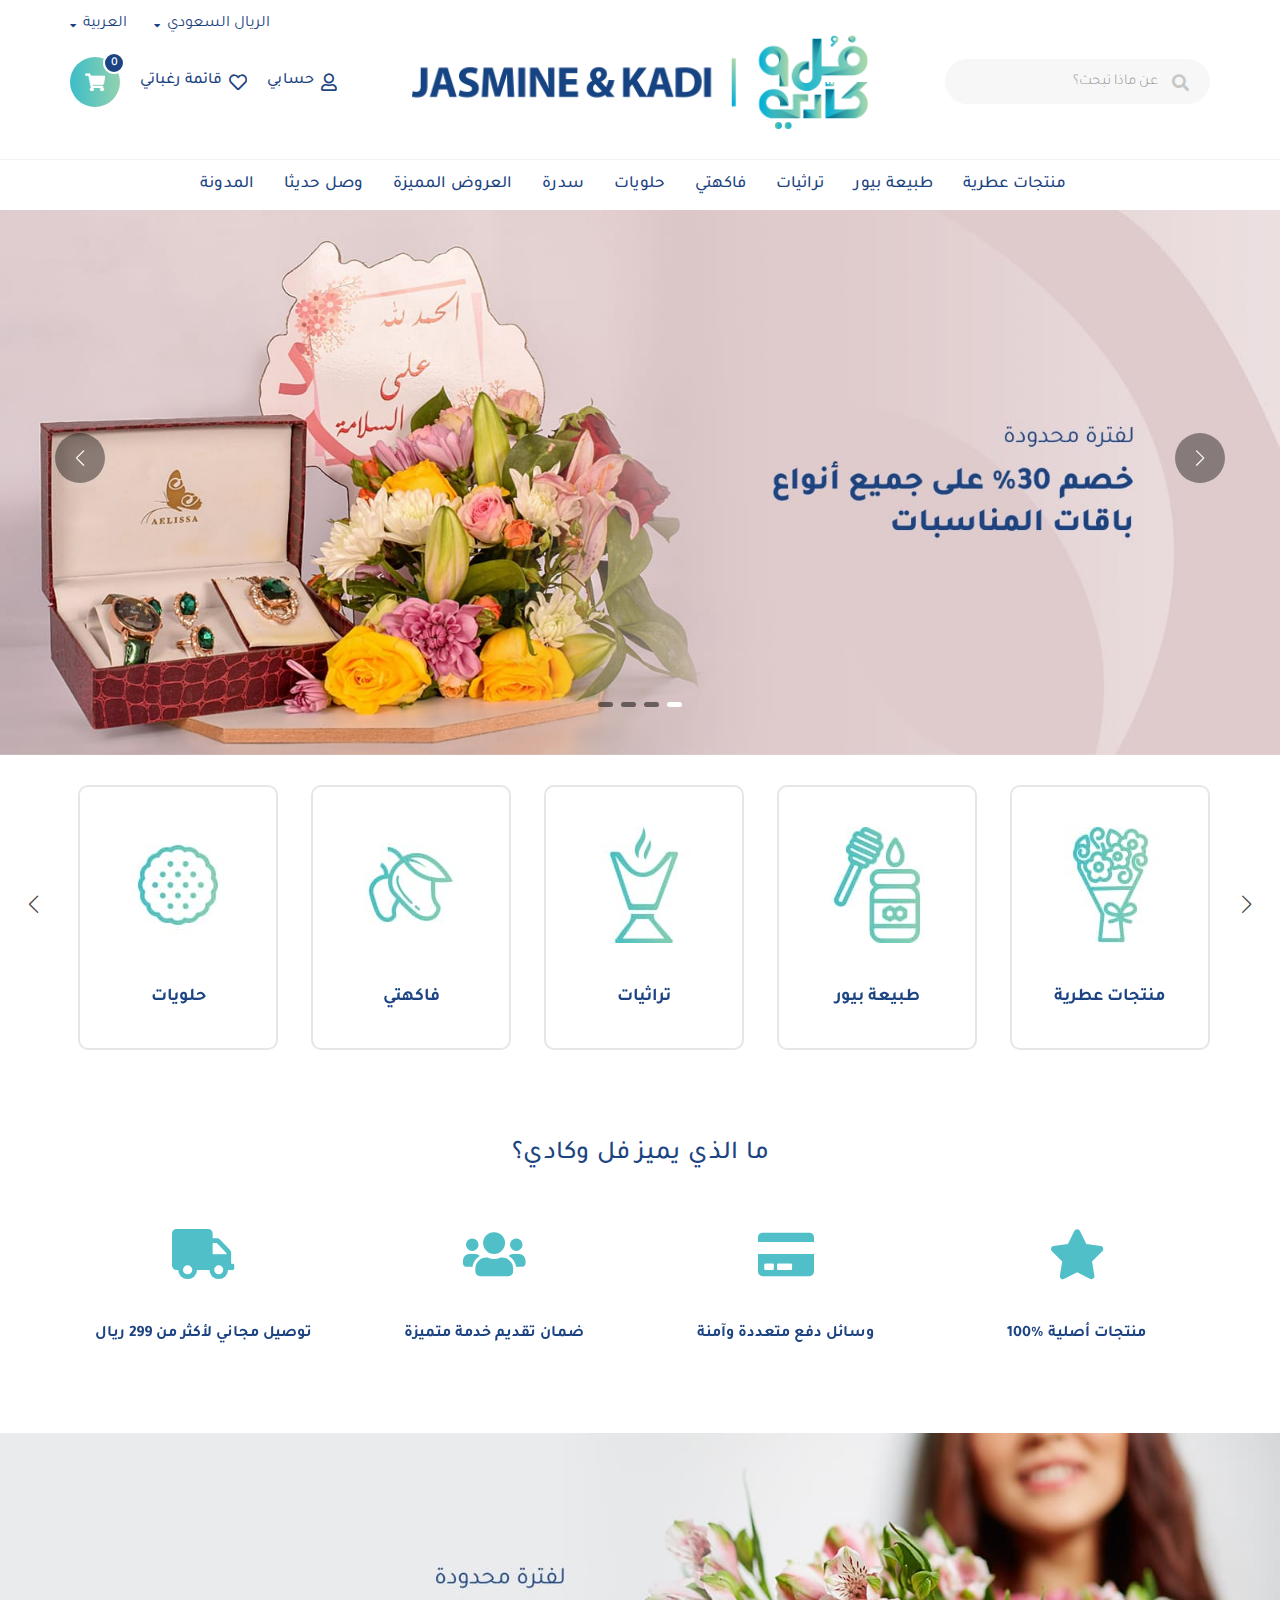
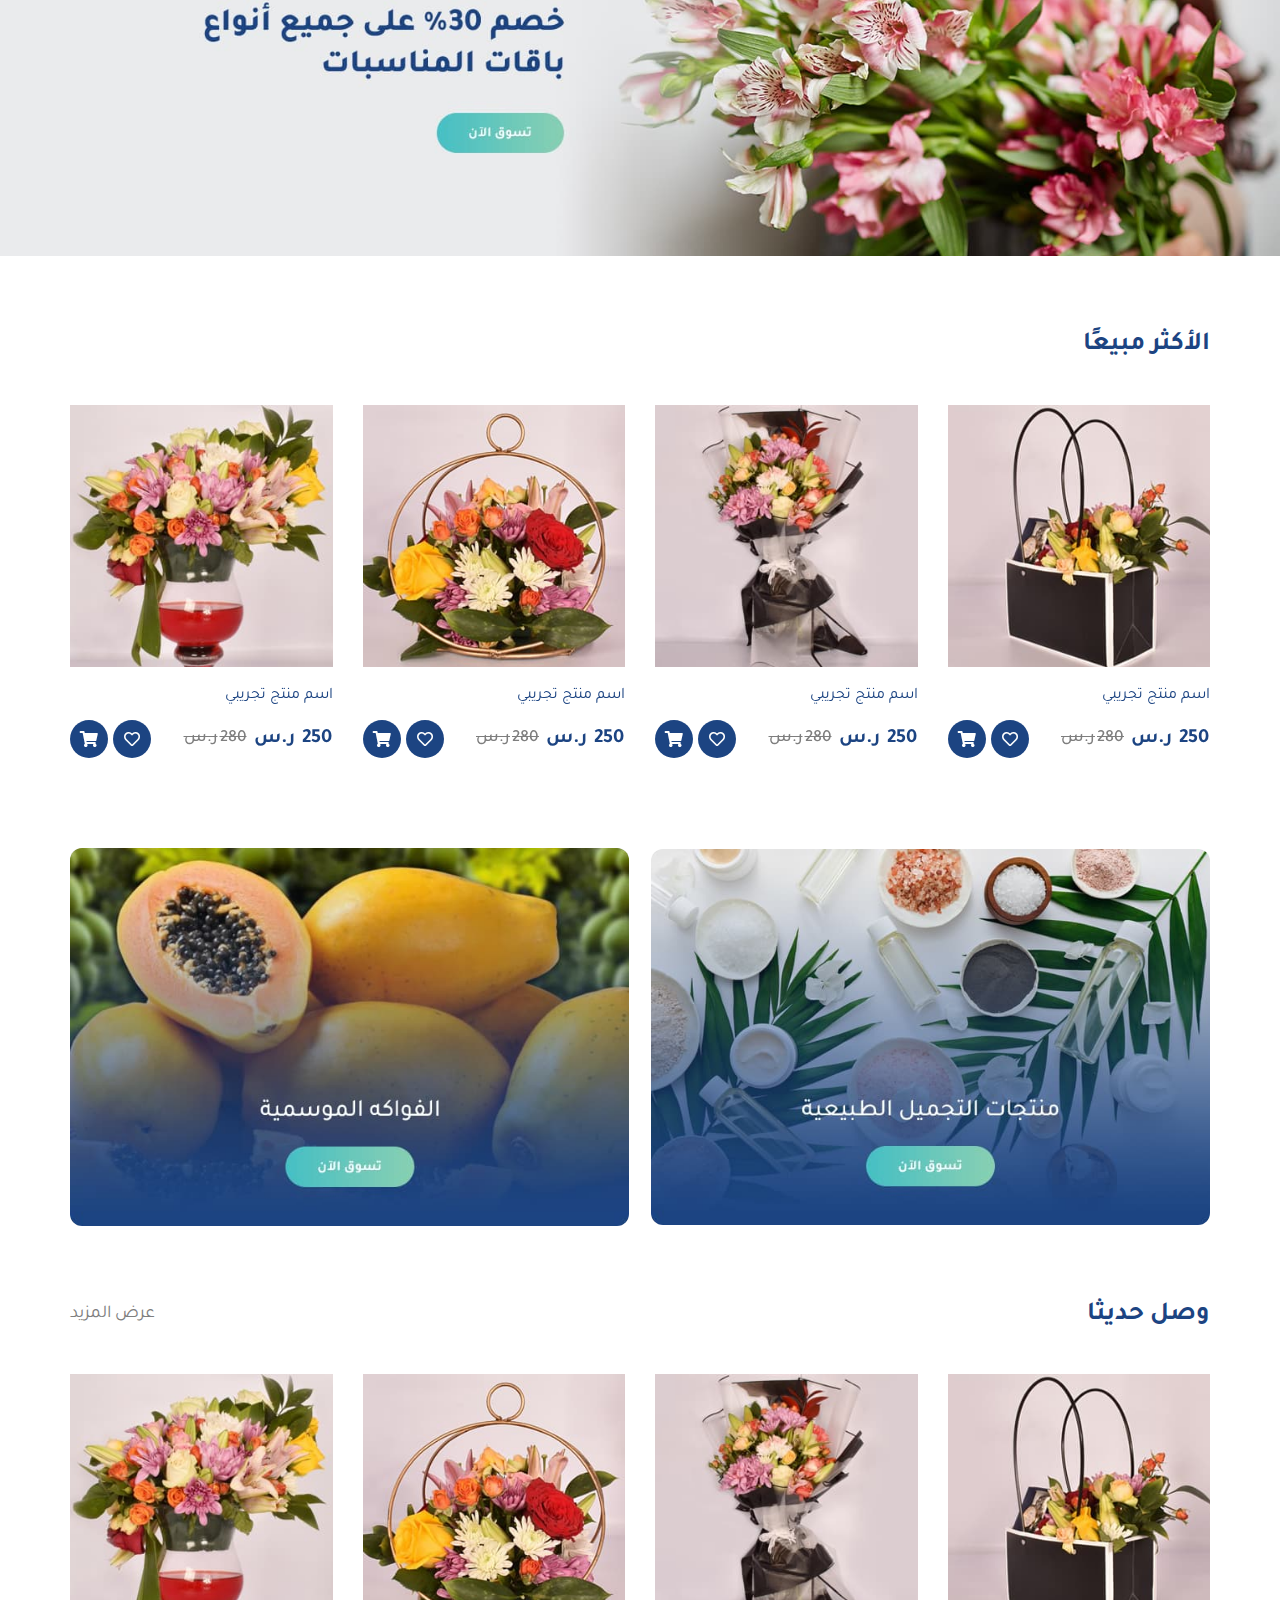
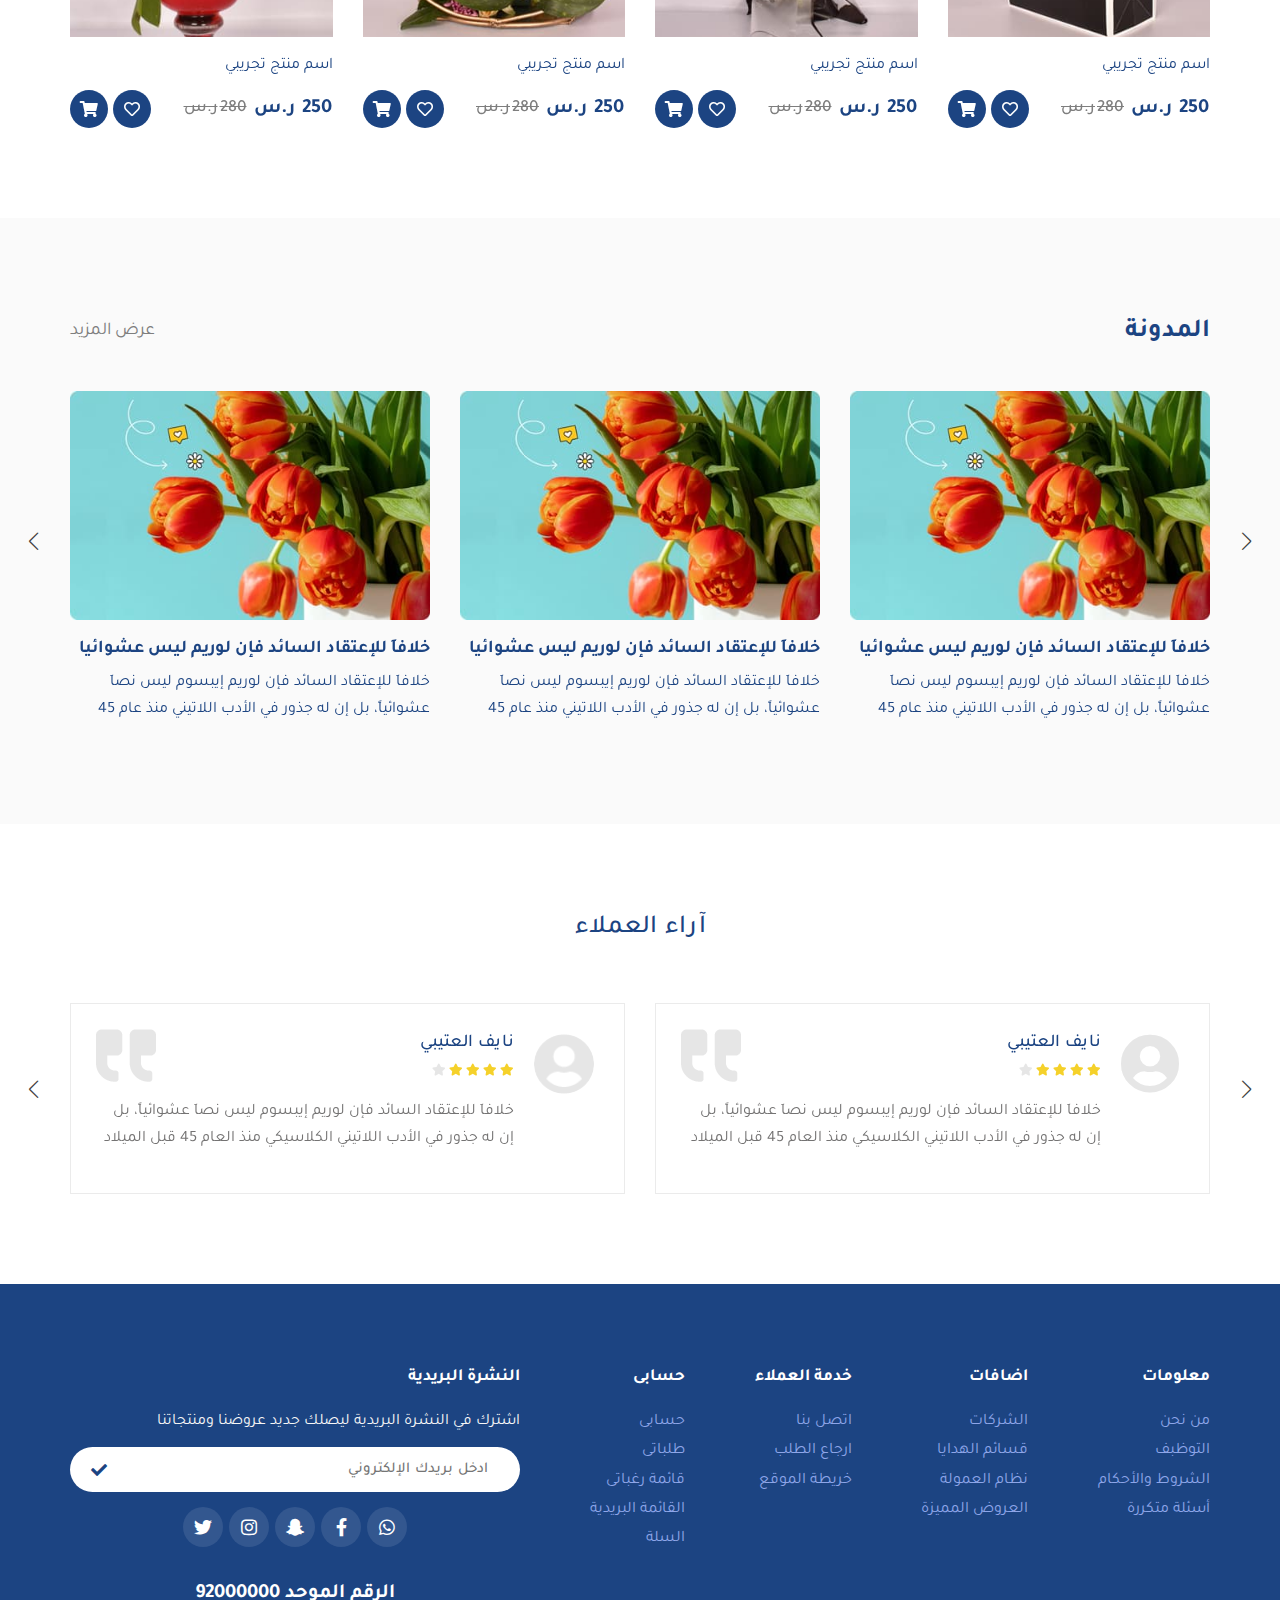
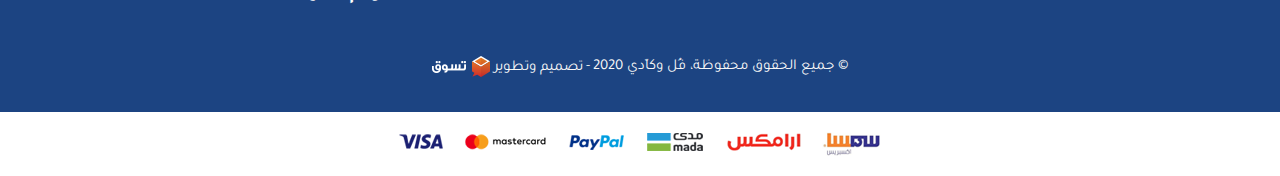
==== commit a07a7eef: "added cart count" ====
--- a/index.html
+++ b/index.html
@@ -75,6 +75,7 @@
               <div class="ico-btn">
                 <i class="fas fa-shopping-cart"></i>
               </div>
+              <div class="num flex-center">0</div>
             </div>
             <div class="top-settings flex-center">
               <div class="top-setting currency nav-icon">
--- a/css/main.css
+++ b/css/main.css
@@ -608,6 +608,20 @@
   cursor: pointer;
 }
 
+nav .nav-bottom .nav-icons .cart .num {
+  height: 22px;
+  width: 22px;
+  background-color: #1c4482;
+  border: 2px solid white;
+  border-radius: 100%;
+  color: white;
+  font-size: 12px;
+  position: absolute;
+  top: -5px;
+  right: -5px;
+  z-index: 2;
+}
+
 nav .nav-bottom .nav-icons .cart .ico-btn {
   color: white;
   z-index: 1;
@@ -632,6 +646,10 @@
 
 nav .nav-bottom .nav-icons .cart:hover .ico-btn {
   color: white;
+}
+
+nav .nav-bottom .nav-icons .cart:hover .num {
+  animation: vibe 0.7s ease-in-out;
 }
 
 nav .nav-bottom .nav-icons .nava-btn,
@@ -1867,16 +1885,16 @@
 @keyframes vibe {
   0%,
   100% {
-    transform: rotate(0);
+    transform: translateY(0);
   }
   25% {
-    transform: rotate(-10deg);
+    transform: translateY(-5px);
   }
   50% {
-    transform: rotate(10deg);
+    transform: translateY(5px);
   }
   75% {
-    transform: rotate(-10deg);
+    transform: translateY(-5px);
   }
 }
 
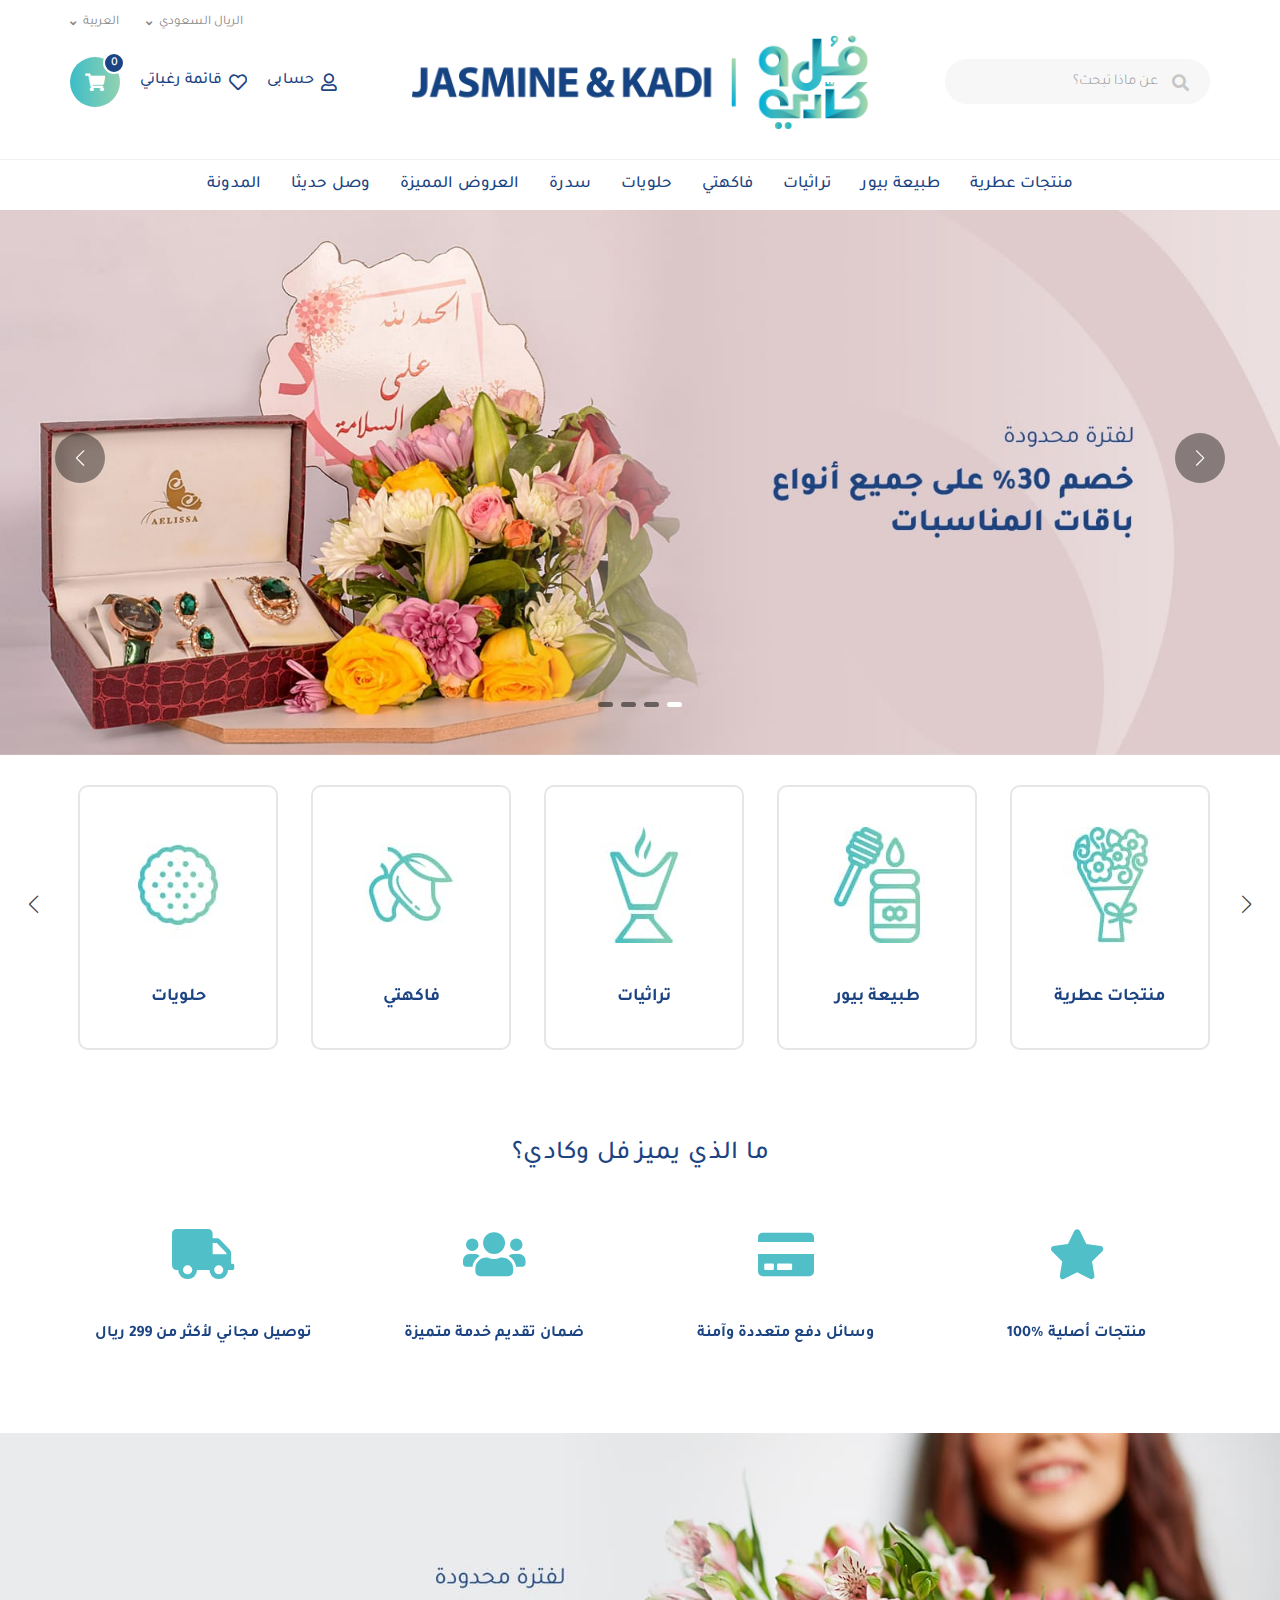
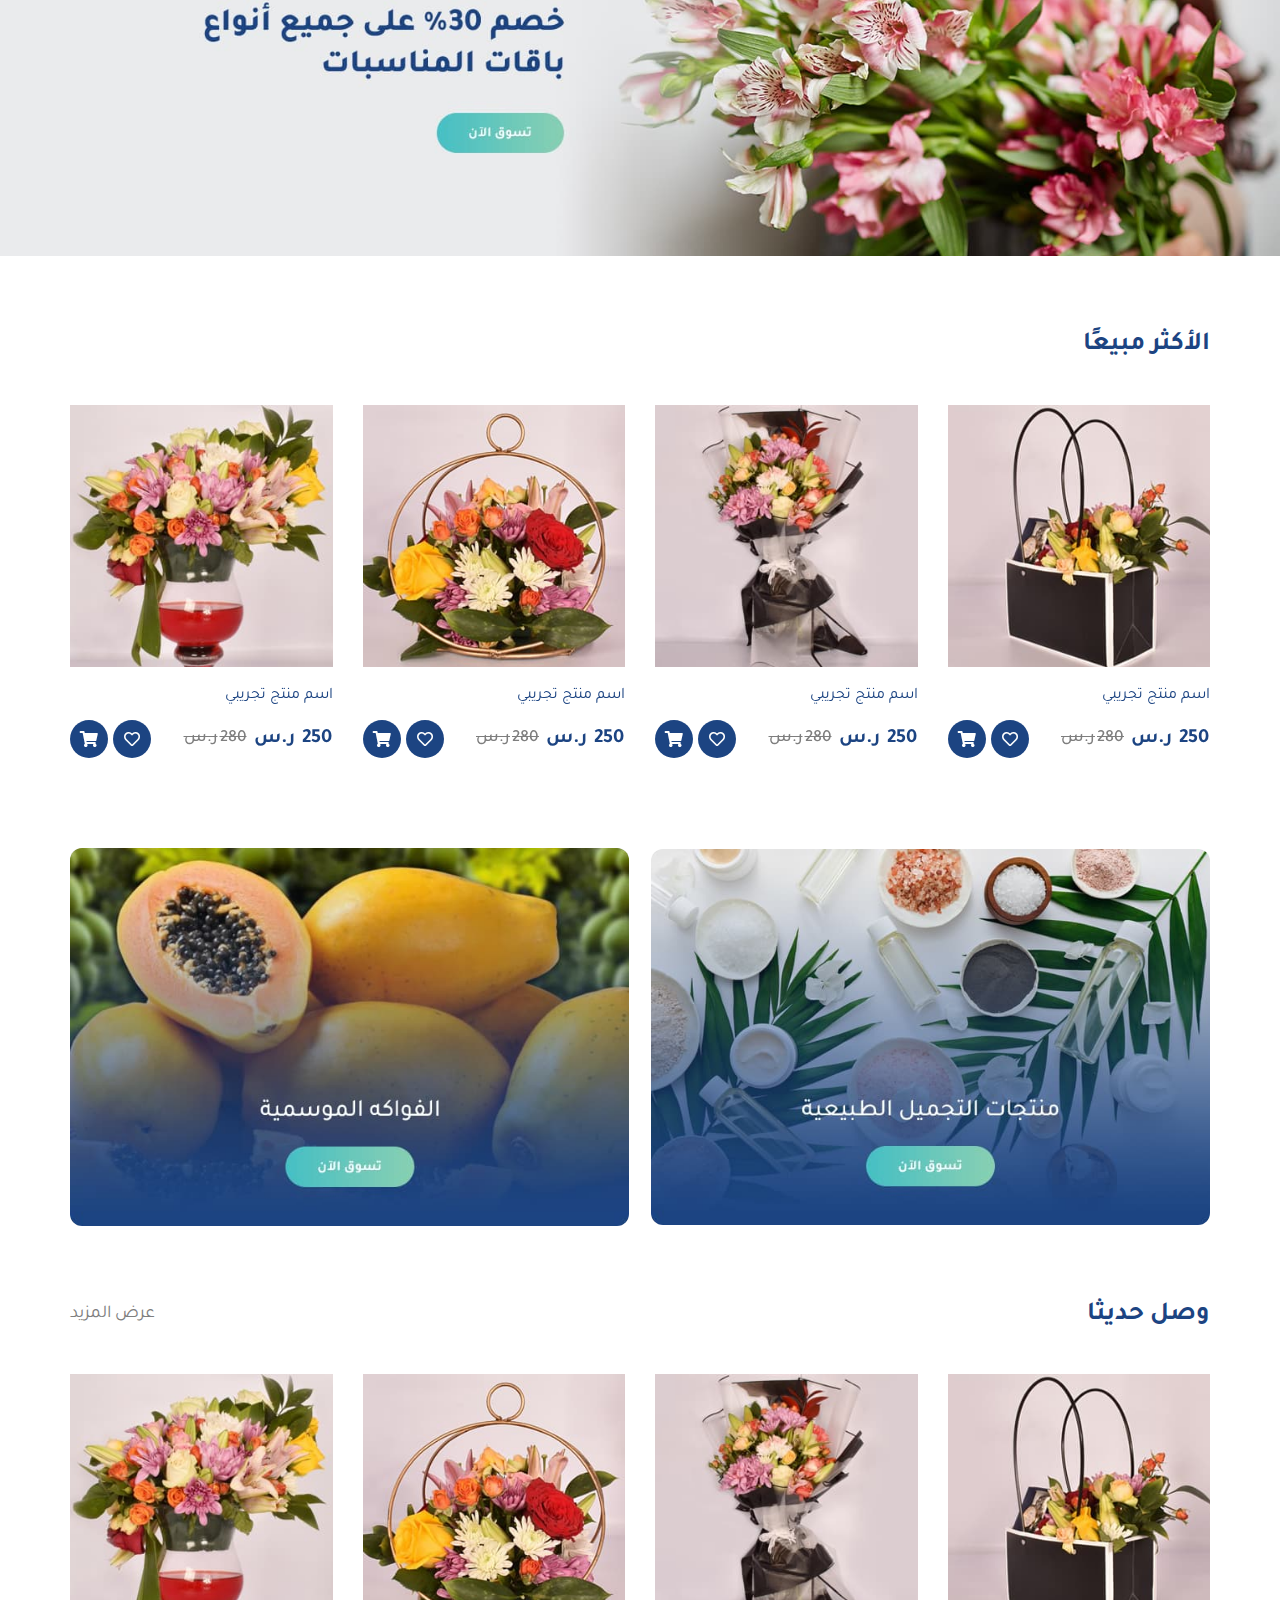
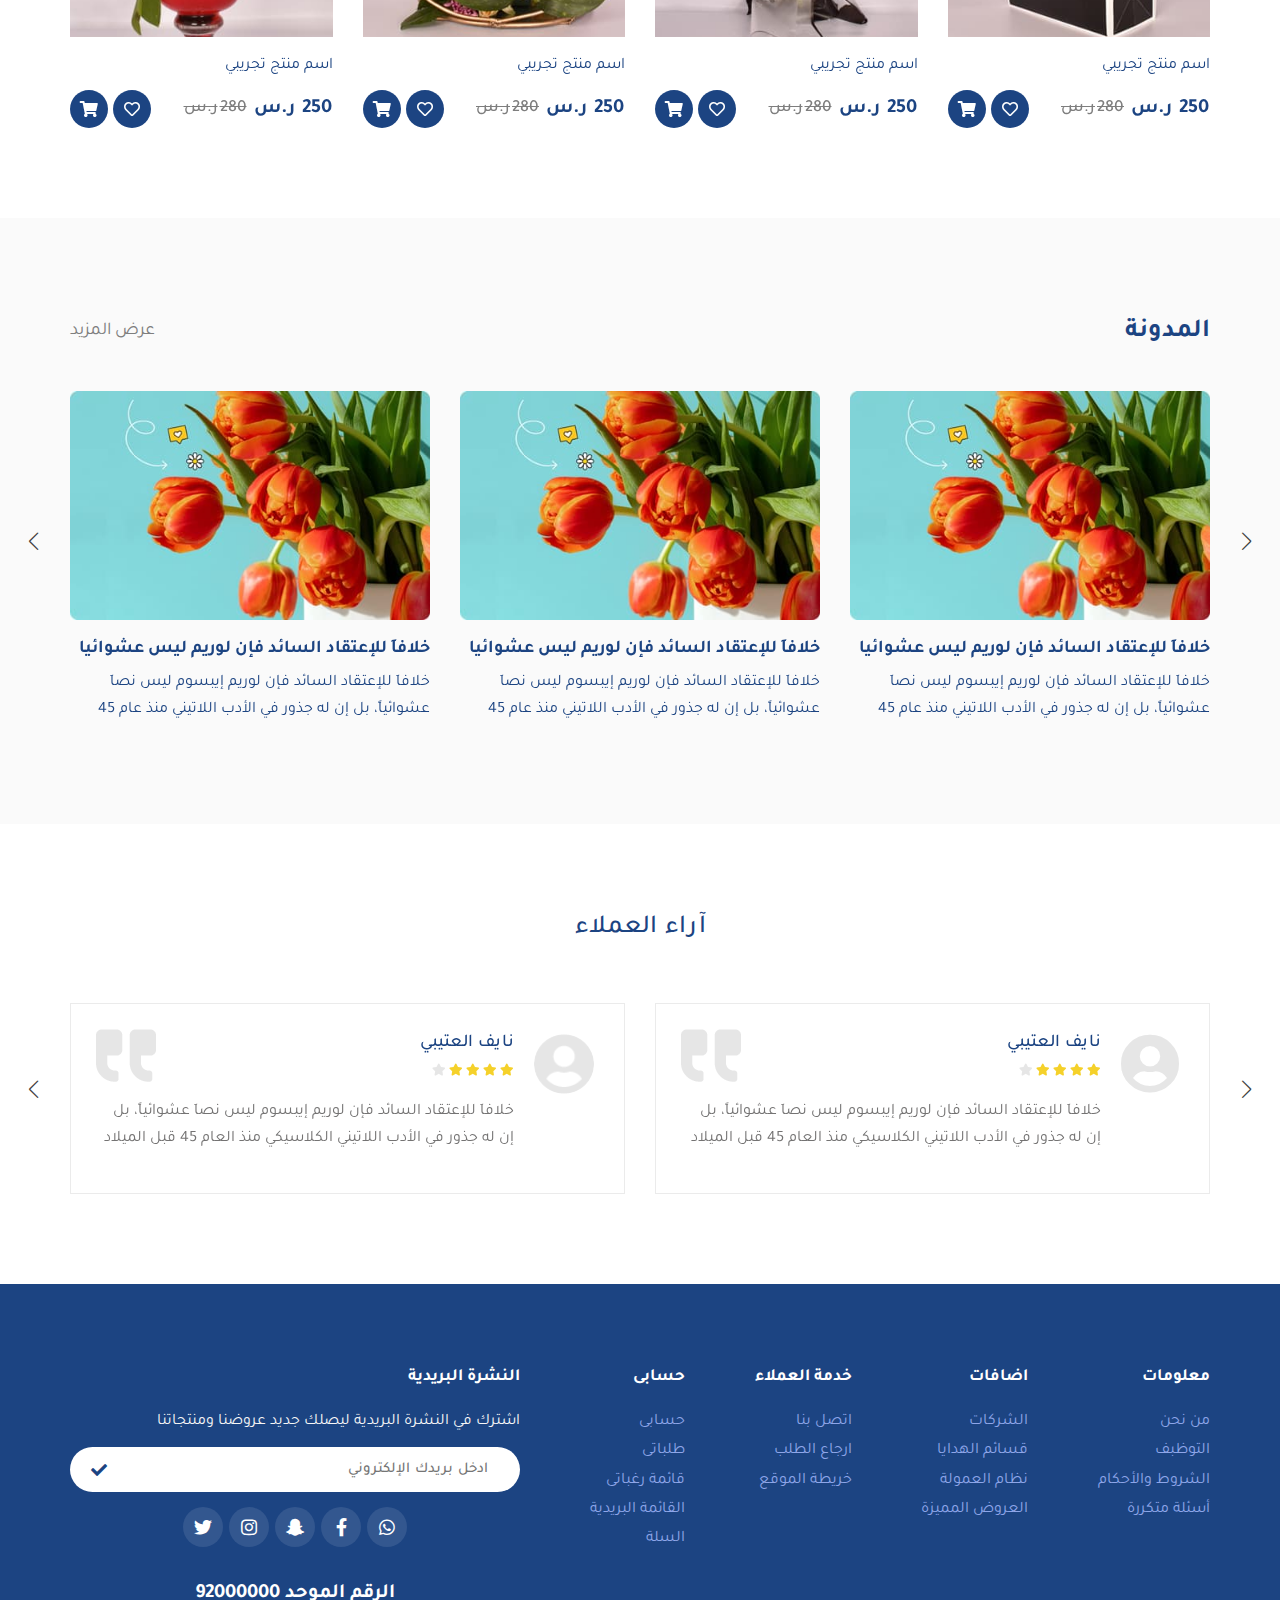
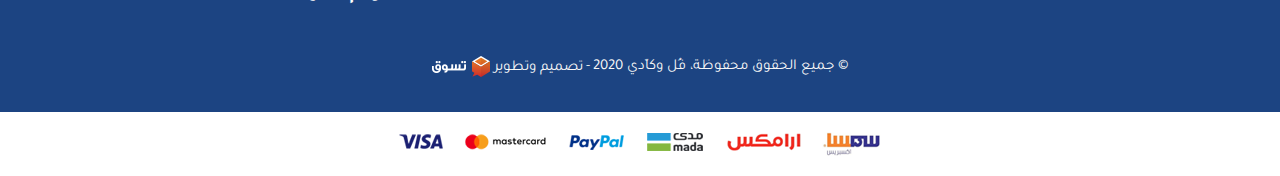
==== commit 1d515fbd: "finished edits" ====
--- a/index.html
+++ b/index.html
@@ -27,18 +27,6 @@
     <nav>
       <div class="container">
         <div class="nav-bottom">
-          <div class="nav-icons nav-icons-sm flex-center">
-            <div class="nava-btn nav-icon" id="nava-icon">
-              <div class="ico-btn">
-                <i class="fas fa-bars"></i>
-              </div>
-            </div>
-            <div class="search-btn nav-icon" id="search-btn">
-              <div class="ico-btn">
-                <i class="fas fa-search"></i>
-              </div>
-            </div>
-          </div>
           <div class="search">
             <div class="search-content">
               <div class="form">
@@ -54,52 +42,60 @@
           <div class="nav-logo">
             <a href="#"><img src="./images/logo.png" alt=".." /></a>
           </div>
-          <div class="nav-icons flex-center">
-            <div class="top-setting user nav-icon">
-              <span class="setting-anchor ico-btn">
-                <i class="far fa-user"></i>
-                <div class="txt">حسابي</div>
-              </span>
+          <ul class="nav-icons flex-center">
+            <li class="nava-btn nav-icon" id="nava-icon">
+              <div class="ico-btn">
+                <i class="fas fa-bars"></i>
+              </div>
+            </li>
+            <li class="top-setting sm-slide user slide sm-link nav-icon">
+              <a class="setting-anchor drop ico-btn">
+                <i class="far fa-user ico"></i>
+                <span class="txt">حسابى</span>
+                <i class="fas fa-angle-down down"></i>
+              </a>
               <ul class="top-dropDown">
                 <li><a href="#">تسجيل الدخول</a></li>
-                <li><a href="#"> تسجيل جديد</a></li>
+                <li><a href="#">تسجيل جديد</a></li>
               </ul>
-            </div>
-            <div class="favourite nav-icon">
+            </li>
+            <li class="favourite nav-icon">
               <a href="#" class="ico-btn">
                 <i class="far fa-heart"></i>
                 <div class="txt">قائمة رغباتي</div>
               </a>
-            </div>
-            <div class="cart nav-icon">
+            </li>
+            <li class="cart nav-icon">
               <div class="ico-btn">
                 <i class="fas fa-shopping-cart"></i>
               </div>
               <div class="num flex-center">0</div>
-            </div>
-            <div class="top-settings flex-center">
-              <div class="top-setting currency nav-icon">
-                <span class="setting-anchor ico-btn">
-                  <span class="txt">الريال السعودي</span>
-                  <i class="fas fa-caret-down down"></i>
-                </span>
-                <ul class="top-dropDown">
-                  <li><a href="#">الريال السعودي</a></li>
-                  <li><a href="#"> جنية مصرى</a></li>
-                </ul>
-              </div>
-              <div class="top-setting nav-lang nav-icon">
-                <span class="setting-anchor ico-btn">
-                  <span class="txt">العربية</span>
-                  <i class="fas fa-caret-down down"></i>
-                </span>
-                <ul class="top-dropDown">
-                  <li><a href="./index.html">العربية</a></li>
-                  <li><a href="./index-en.html"> English</a></li>
-                </ul>
-              </div>
-            </div>
-          </div>
+            </li>
+            <li>
+              <ul class="top-settings flex-center">
+                <li class="top-setting sm-slide slide sm-link nav-icon currency">
+                  <a class="setting-anchor drop ico-btn">
+                    <span class="txt">الريال السعودي</span>
+                    <i class="fas fa-angle-down down"></i>
+                  </a>
+                  <ul class="top-dropDown">
+                    <li><a href="#">الريال السعودي</a></li>
+                    <li><a href="#">الجنية المصرى</a></li>
+                  </ul>
+                </li>
+                <li class="top-setting sm-slide slide sm-link nav-icon nav-lang">
+                  <a class="setting-anchor drop ico-btn">
+                    <span class="txt">العربية</span>
+                    <i class="fas fa-angle-down down"></i>
+                  </a>
+                  <ul class="top-dropDown">
+                    <li><a href="./index.html">العربية</a></li>
+                    <li><a href="./index-en.html">English</a></li>
+                  </ul>
+                </li>
+              </ul>
+            </li>
+          </ul>
         </div>
       </div>
       <div class="nava-container">
@@ -107,33 +103,22 @@
           <div class="nava" id="nava">
             <div class="nava-content">
               <div class="nava-head">
-                <div class="top-settings flex-center">
-                  <div class="top-setting currency nav-icon">
-                    <span class="setting-anchor ico-btn">
-                      <span class="txt">الريال السعودي</span>
-                      <i class="fas fa-caret-down down"></i>
-                    </span>
-                    <ul class="top-dropDown">
-                      <li><a href="#">الريال السعودي</a></li>
-                      <li><a href="#"> جنية مصرى</a></li>
-                    </ul>
-                  </div>
-                  <div class="top-setting nav-lang nav-icon">
-                    <span class="setting-anchor ico-btn">
-                      <span class="txt">العربية</span>
-                      <i class="fas fa-caret-down down"></i>
-                    </span>
-                    <ul class="top-dropDown">
-                      <li><a href="./index.html">العربية</a></li>
-                      <li><a href="./index-en.html"> English</a></li>
-                    </ul>
-                  </div>
-                </div>
                 <div class="nava-close" id="close-nava">
                   <i class="fas fa-times"></i>
                 </div>
               </div>
               <ul>
+                <li class="top-setting sm-slide user slide sm-link nav-icon">
+                  <a class="setting-anchor drop ico-btn">
+                    <i class="far fa-user ico"></i>
+                    <span class="txt">حسابى</span>
+                    <i class="fas fa-angle-down down"></i>
+                  </a>
+                  <ul class="top-dropDown">
+                    <li><a href="#">تسجيل الدخول</a></li>
+                    <li><a href="#">تسجيل جديد</a></li>
+                  </ul>
+                </li>
                 <li><a href="#"> منتجات عطرية </a></li>
                 <li class="top-setting sm-slide slide">
                   <a class="setting-anchor drop">
@@ -153,30 +138,32 @@
                 <li><a href="#">العروض المميزة</a></li>
                 <li><a href="#">وصل حديثا </a></li>
                 <li><a href="#">المدونة </a></li>
+                <li class="top-setting sm-slide slide sm-link nav-icon currency">
+                  <a class="setting-anchor drop ico-btn">
+                    <span class="txt">الريال السعودي</span>
+                    <i class="fas fa-angle-down down"></i>
+                  </a>
+                  <ul class="top-dropDown">
+                    <li><a href="#">الريال السعودي</a></li>
+                    <li><a href="#">الجنية المصرى</a></li>
+                  </ul>
+                </li>
+                <li class="top-setting sm-slide slide sm-link nav-icon nav-lang">
+                  <a class="setting-anchor drop ico-btn">
+                    <span class="txt">العربية</span>
+                    <i class="fas fa-angle-down down"></i>
+                  </a>
+                  <ul class="top-dropDown">
+                    <li><a href="./index.html">العربية</a></li>
+                    <li><a href="./index-en.html">English</a></li>
+                  </ul>
+                </li>
               </ul>
             </div>
           </div>
         </div>
       </div>
     </nav>
-
-    <div class="search-form" id="search-form">
-      <div class="close-search" id="close-search">
-        <i class="fas fa-times"></i>
-      </div>
-      <div class="search">
-        <div class="search-content">
-          <div class="form">
-            <div class="input-form">
-              <input type="text" placeholder="ابحث عن ما تريد..." />
-              <button class="search-btn flex-center">
-                <i class="fas fa-search"></i>
-              </button>
-            </div>
-          </div>
-        </div>
-      </div>
-    </div>
 
     <header>
       <div class="swiper-container slider">
@@ -744,7 +731,7 @@
                 <div class="comment">
                   <div class="comment-img">
                     <a href="#">
-                      <img src="./images/icons/user.png" alt="..">
+                      <img src="./images/icons/user.png" alt=".." />
                     </a>
                   </div>
                   <div class="comment-body">
@@ -886,12 +873,12 @@
                 </div>
               </div>
             </div>
-            <div class="call">الرقم الموحد <span>92000000</span> </div>
+            <div class="call">الرقم الموحد <span>92000000</span></div>
           </div>
         </div>
         <div class="credit">
-          <p> &copy; جميع الحقوق محفوظة، فُل وكاّدي 2020 </p>
-          <p class="dash"> - </p>
+          <p>&copy; جميع الحقوق محفوظة، فُل وكاّدي 2020</p>
+          <p class="dash">-</p>
           <p>
             تصميم وتطوير
             <a href="https://tasawk.com.sa/" target="_blank"
--- a/css/main.css
+++ b/css/main.css
@@ -534,6 +534,12 @@
   position: relative;
 }
 
+@media (max-width: 1200px) {
+  nav .nav-bottom {
+    flex-wrap: wrap;
+  }
+}
+
 nav .nav-bottom .nav-logo {
   text-align: start;
   max-width: 40%;
@@ -545,7 +551,7 @@
 
 @media (max-width: 576px) {
   nav .nav-bottom .nav-logo {
-    max-width: 145px;
+    max-width: 200px;
   }
 }
 
@@ -553,6 +559,7 @@
   align-items: center;
   justify-content: flex-end;
   width: 30%;
+  padding: 0;
 }
 
 nav .nav-bottom .nav-icons .nav-icon {
@@ -593,6 +600,33 @@
   position: absolute;
   top: 15px;
   left: 0;
+}
+
+nav .nav-bottom .nav-icons .nav-lang .setting-anchor,
+nav .nav-bottom .nav-icons .currency .setting-anchor {
+  color: #888888;
+}
+
+nav .nav-bottom .nav-icons .nav-lang .setting-anchor .txt,
+nav .nav-bottom .nav-icons .currency .setting-anchor .txt {
+  font-size: 13px;
+  font-weight: 400;
+}
+
+nav .nav-bottom .nav-icons .nav-lang .setting-anchor .down,
+nav .nav-bottom .nav-icons .currency .setting-anchor .down {
+  font-size: 10px;
+  margin-inline-start: 7px;
+}
+
+nav .nav-bottom .nav-icons .nav-lang .top-dropDown,
+nav .nav-bottom .nav-icons .currency .top-dropDown {
+  min-width: 120px;
+  text-align: center;
+}
+
+nav .nav-bottom .nav-icons .user .down {
+  display: none;
 }
 
 nav .nav-bottom .nav-icons .cart {
@@ -660,13 +694,14 @@
 @media (max-width: 1200px) {
   nav .nav-bottom .nav-icons {
     justify-content: flex-end;
-  }
-  nav .nav-bottom .nav-icons .nava-btn,
-  nav .nav-bottom .nav-icons .search-btn {
+    width: auto;
+  }
+  nav .nav-bottom .nav-icons .nava-btn {
     display: block;
   }
   nav .nav-bottom .nav-icons .top-settings,
-  nav .nav-bottom .nav-icons .favourite {
+  nav .nav-bottom .nav-icons .favourite,
+  nav .nav-bottom .nav-icons .user {
     display: none;
   }
   nav .nav-bottom .nav-icons .nav-icon .txt {
@@ -679,7 +714,6 @@
 }
 
 nav .nav-bottom .nav-icons-sm {
-  justify-content: flex-start;
   display: none;
 }
 
@@ -691,6 +725,7 @@
 @media (max-width: 1200px) {
   nav .nav-bottom .nav-icons-sm {
     display: flex;
+    margin-inline-start: auto;
   }
 }
 
@@ -760,35 +795,18 @@
 
 @media (max-width: 1200px) {
   nav .nav-bottom .search {
-    display: none;
+    order: 2;
+    width: 100%;
+    margin-top: 20px;
+  }
+  nav .nav-bottom .search .search-content input,
+  nav .nav-bottom .search .search-content .input-form {
+    width: 100%;
   }
 }
 
 nav .top-settings .nav-lang {
   margin-inline-start: 20px;
-}
-
-nav .nav-lang .setting-anchor,
-nav .currency .setting-anchor {
-  color: #888888;
-}
-
-nav .nav-lang .setting-anchor .txt,
-nav .currency .setting-anchor .txt {
-  font-size: 13px;
-  font-weight: 400;
-}
-
-nav .nav-lang .setting-anchor .down,
-nav .currency .setting-anchor .down {
-  font-size: 10px;
-  margin-inline-start: 7px;
-}
-
-nav .nav-lang .top-dropDown,
-nav .currency .top-dropDown {
-  min-width: 120px;
-  text-align: center;
 }
 
 nav .nava-container {
@@ -841,6 +859,11 @@
 
 nav .nava .nava-content > ul > li > a .down,
 nav .nava .nava-content > ul > li > .setting-anchor .down {
+  display: none;
+}
+
+nav .nava .nava-content > ul > li > a .ico,
+nav .nava .nava-content > ul > li > .setting-anchor .ico {
   display: none;
 }
 
@@ -973,7 +996,7 @@
     width: 100%;
     display: flex;
     align-items: center;
-    justify-content: space-between;
+    justify-content: flex-end;
     margin: 9px 0;
     font-size: 17px;
     position: relative;
@@ -1049,112 +1072,6 @@
   opacity: 1;
 }
 
-.search-form {
-  height: 0%;
-  width: 0%;
-  background-color: white;
-  position: fixed;
-  top: 50%;
-  left: 50%;
-  transform: translate(-50%, -50%);
-  opacity: 0;
-  z-index: -500;
-  overflow: hidden;
-  transition: all 0.5s;
-  display: flex;
-  flex-direction: column;
-  justify-content: flex-start;
-  align-items: center;
-  font-size: 20px;
-}
-
-@media (max-width: 768px) {
-  .search-form {
-    font-size: 18px;
-  }
-}
-
-.search-form .close-search {
-  font-size: 20px;
-  margin-bottom: 170px;
-  margin-top: 40px;
-  cursor: pointer;
-}
-
-@media (max-width: 576px) {
-  .search-form .close-search {
-    margin-bottom: 130px;
-    margin-top: 50px;
-  }
-}
-
-.search-form .search {
-  max-width: 90%;
-}
-
-.search-form .search .search-content {
-  position: relative;
-}
-
-.search-form .search .search-content .form {
-  display: flex;
-  justify-content: flex-start;
-  align-items: flex-start;
-  border-radius: 50px;
-}
-
-.search-form .search .search-content .input-form {
-  max-width: 100%;
-  position: relative;
-}
-
-.search-form .search .search-content input {
-  width: 455px;
-  max-width: 100%;
-  height: 40px;
-  font-size: 13px;
-  background-color: #f5f5f5;
-  border-radius: 0;
-  padding-inline-start: 20px;
-  color: #90a4ae;
-  outline: none;
-  transition: all 0.5s;
-  border: 2px solid transparent;
-  border-radius: 50px;
-}
-
-.search-form .search .search-content input:focus {
-  border-color: #50bfc7;
-}
-
-.search-form .search .search-content .search-btn {
-  font-size: 15px;
-  position: absolute;
-  top: 50%;
-  left: 15px;
-  transform: translateY(-50%);
-  transition: all 0.5s;
-  color: #212121;
-  cursor: pointer;
-  border: none;
-  outline: none;
-  box-shadow: none;
-  line-height: 0;
-  font-weight: 400;
-  background-color: transparent;
-}
-
-.search-form .search .search-content .search-btn:hover {
-  color: #1c4482;
-}
-
-.search-form-active {
-  opacity: 1 !important;
-  z-index: 2000 !important;
-  height: 100% !important;
-  width: 100% !important;
-}
-
 header .swiper-container {
   width: 100%;
   height: auto;
